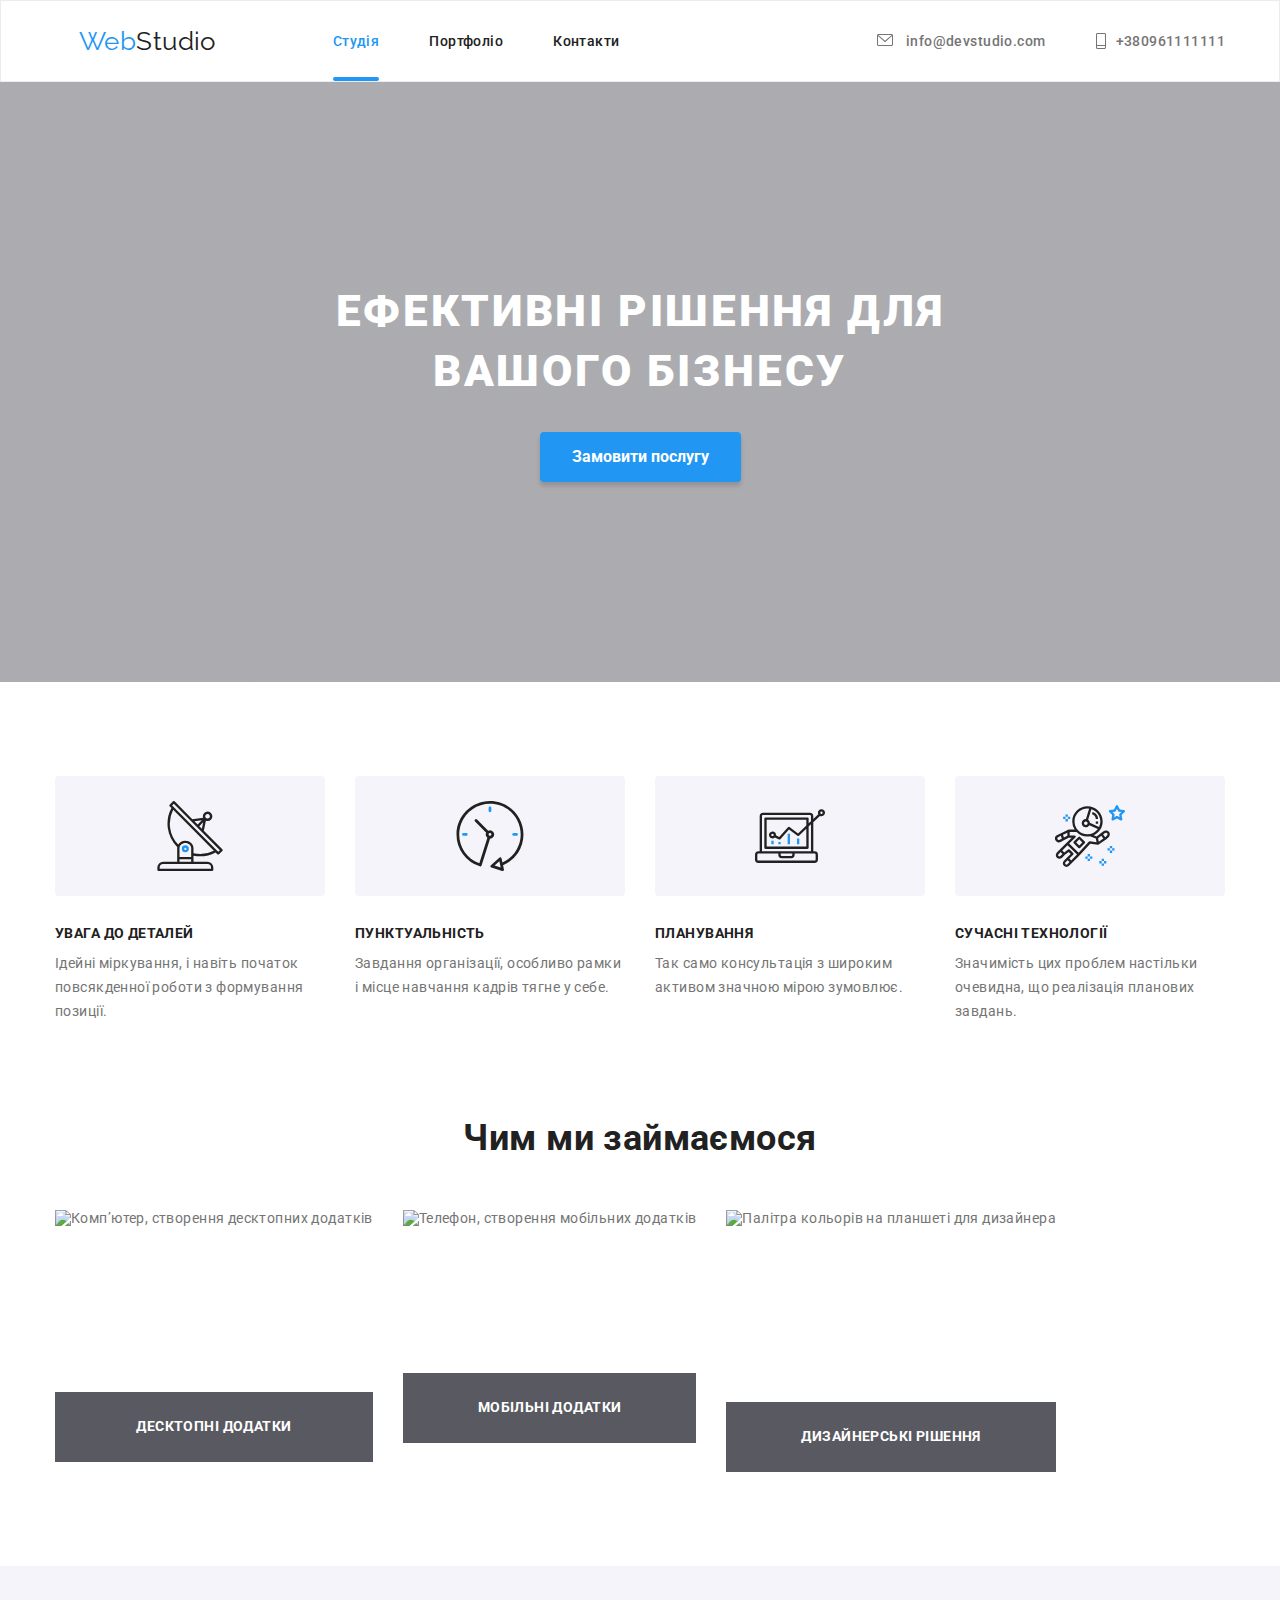
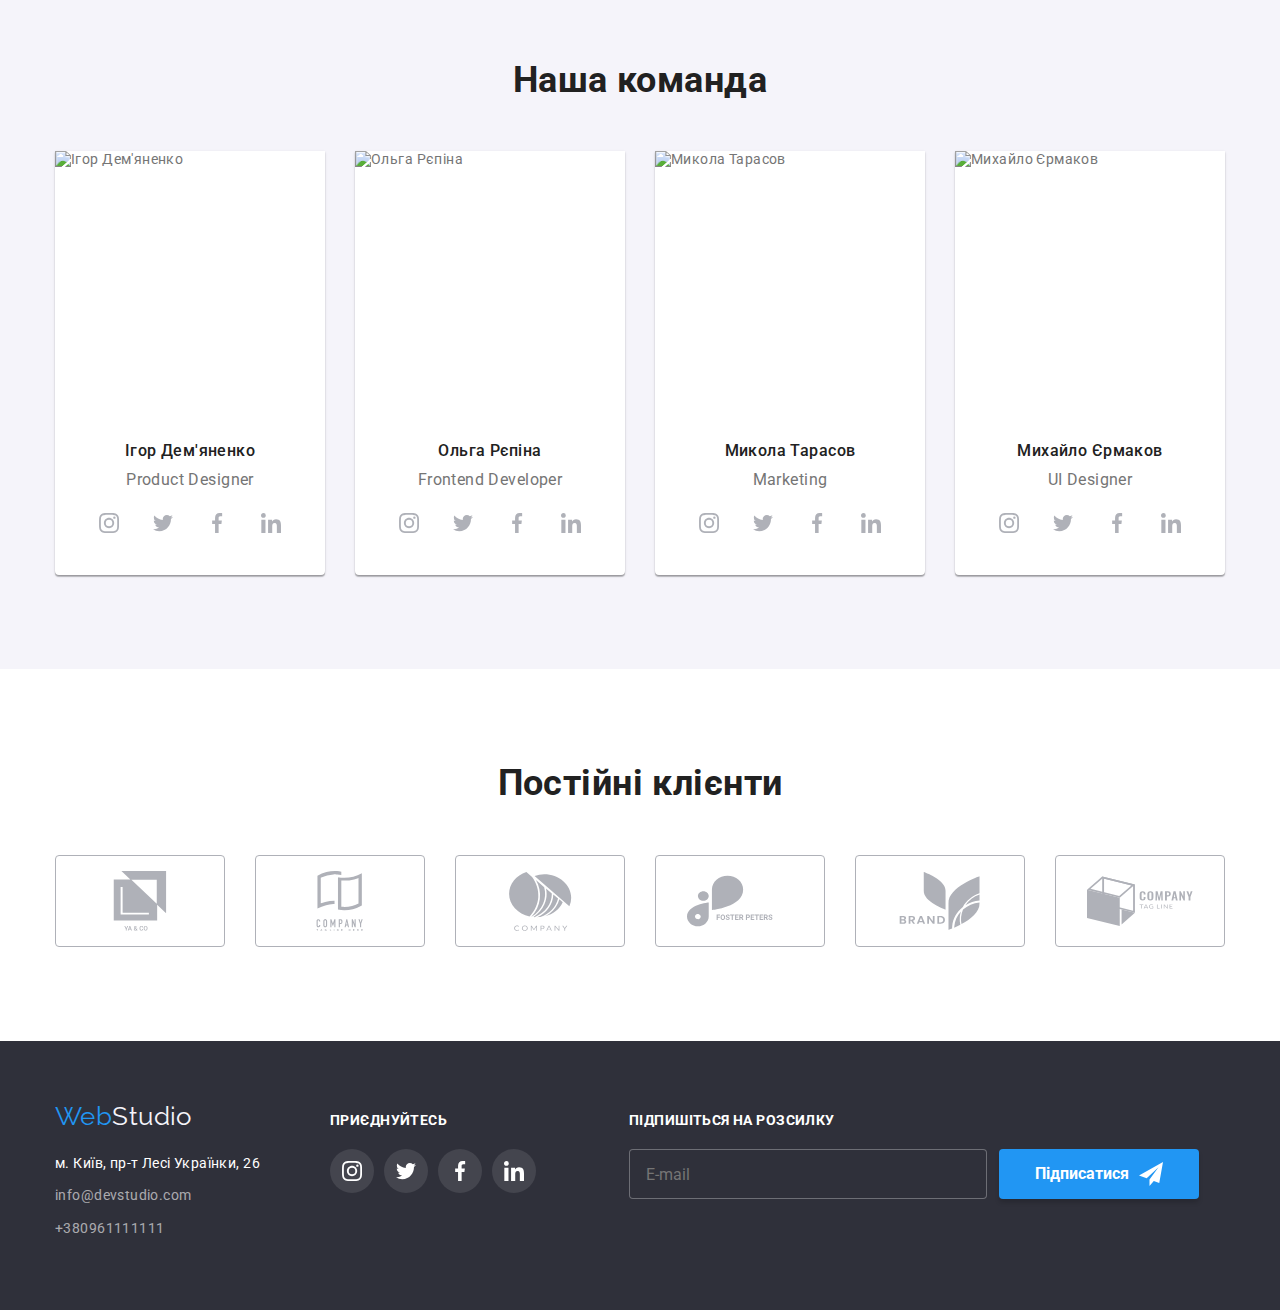
==== index.html @ 0ce1831a "Зміна класів" ====
<!DOCTYPE html>
<html lang="uk">
  <head>
    <meta charset="UTF-8" />
    <meta http-equiv="X-UA-Compatible" content="IE=edge" />
    <meta name="viewport" content="width=device-width, initial-scale=1.0" />
    <title>Студія</title>
    <link
      href="https://fonts.googleapis.com/css2?family=Raleway:wght@700&family=Roboto:wght@400;500;700;900&display=swap"
      rel="stylesheet"
    />
    <link
      rel="stylesheet"
      href="https://cdnjs.cloudflare.com/ajax/libs/modern-normalize/1.1.0/modern-normalize.min.css"
    />
    <link rel="stylesheet" href="./css/styles.css" />
    <link rel="stylesheet" href="./css/main.min.css" />
  </head>
  <body>
    <!-- Шапка сайту -->
    <header class="header-top">
      <div class="container header-top">
        <a href="./index.html" class="logo"><span class="logo-accent">Web</span>Studio</a>
        <nav class="main-nav">
          <ul class="nav-menu-list list">
            <li class="nav-menu-list_item">
              <a href="./index.html" class="nav-menu_current-page current">Студія</a>
            </li>
            <li class="nav-menu-list_item">
              <a href="./portfolio.html" class="nav-menu_page">Портфоліо</a>
            </li>
            <li class="nav-menu-list_item"><a href="" class="nav-menu_page">Контакти</a></li>
          </ul>
        </nav>

        <ul class="contact-list">
          <li class="contact_item">
            <a href="mailto:info@devstudio.com" class="contact_item-email">
              <svg class="icon-envelope" width="16px" height="12px">
                <use href="./images/icons.svg#icon-envelope "></use>
              </svg>
              info@devstudio.com</a
            >
          </li>
          <li class="contact_item">
            <a href="tel:+380961111111" class="contact_item-tel">
              <svg class="icon-smartphone" width="10px" height="16px">
                <use href="./images/icons.svg#icon-smartphone"></use>
              </svg>

              +380961111111</a
            >
          </li>
        </ul>
      </div>
    </header>
    <!-- Герой -->
    <main>
      <section class="hero section">
        <div class="container">
          <h1 class="hero_heading">
            Ефективні рішення для <br />
            вашого бізнесу
          </h1>
          <button type="button" class="button" data-modal-open>Замовити послугу</button>
        </div>
      </section>

      <!-- Особливості -->
      <section class="feature-section section">
        <div class="container">
          <h2 class="visually-hidden">Наші особливості</h2>
          <ul class="feature-list">
            <li class="feature_item">
              <div class="feature_wrap">
                <svg class="feature_icon" width="70px" height="70px">
                  <use href="./images/icons.svg#icon-antenna"></use>
                </svg>
              </div>
              <h3 class="feature_heading">УВАГА ДО ДЕТАЛЕЙ</h3>
              <p class="feature_text">
                Ідейні міркування, і навіть початок повсякденної роботи з формування позиції.
              </p>
            </li>
            <li class="feature_item">
              <div class="feature_wrap">
                <svg class="feature_icon" width="70px" height="70px">
                  <use href="./images/icons.svg#icon-clock"></use>
                </svg>
              </div>
              <h3 class="feature_heading">ПУНКТУАЛЬНІСТЬ</h3>
              <p class="feature_text">
                Завдання організації, особливо рамки і місце навчання кадрів тягне у себе.
              </p>
            </li>
            <li class="feature_item">
              <div class="feature_wrap">
                <svg class="feature_icon" width="70px" height="70px">
                  <use href="./images/icons.svg#icon-diagram"></use>
                </svg>
              </div>
              <h3 class="feature_heading">ПЛАНУВАННЯ</h3>
              <p class="feature_text">
                Так само консультація з широким активом значною мірою зумовлює.
              </p>
            </li>
            <li class="feature_item">
              <div class="feature_wrap">
                <svg class="feature_icon" width="70px" height="70px">
                  <use href="./images/icons.svg#icon-astronaut"></use>
                </svg>
              </div>
              <h3 class="feature_heading">СУЧАСНІ ТЕХНОЛОГІЇ</h3>
              <p class="feature_text">
                Значимість цих проблем настільки очевидна, що реалізація планових завдань.
              </p>
            </li>
          </ul>
        </div>
      </section>

      <!-- Чим ми займаємось -->
      <section class="occupation section no-padding">
        <div class="container">
          <h2 class="occupation_heading">Чим ми займаємося</h2>
          <ul class="occupation_list">
            <li class="occupation_item">
              <div class="occupation_wrap">
                <img
                  src="./images/project1.jpg"
                  width="370"
                  height="294"
                  alt="Комп’ютер, створення десктопних додатків"
                />
                <p class="occupation_text">Десктопні додатки</p>
              </div>
            </li>
            <li class="occupation_item">
              <div class="occupation_wrap">
                <img
                  src="./images/project2.jpg"
                  width="370"
                  height="294"
                  alt="Телефон, створення мобільних додатків"
                />
                <p class="occupation_text">Мобільні додатки</p>
              </div>
            </li>
            <li class="occupation_item">
              <div class="occupation_wrap">
                <img
                  src="./images/project3.jpg"
                  width="370"
                  height="294"
                  alt="Палітра кольорів на планшеті для дизайнера"
                />
                <p class="occupation_text">Дизайнерські рішення</p>
              </div>
            </li>
          </ul>
        </div>
      </section>

      <!---------- TEAM------->
      <section class="team-section">
        <div class="container">
          <h2 class="team_heading">Наша команда</h2>
          <ul class="team-list">
            <li class="team_card">
              <img
                src="./images/ihor-demianenko.jpg"
                width="270"
                height="260"
                alt="Ігор Дем'яненко"
              />
              <div class="team-data">
                <h3 class="team_name">Ігор Дем'яненко</h3>
                <p class="team_position">Product Designer</p>
                <ul class="team_social-list">
                  <li class="team_social-item">
                    <a href="" class="social_link">
                      <svg class="social_icon">
                        <use href="./images/icons.svg#icon-instagram"></use>
                      </svg>
                    </a>
                  </li>
                  <li class="team_social-item">
                    <a href="" class="social_link">
                      <svg class="social_icon">
                        <use href="./images/icons.svg#icon-twitter"></use>
                      </svg>
                    </a>
                  </li>
                  <li class="team_social-item">
                    <a href="" class="social_link">
                      <svg class="social_icon">
                        <use href="./images/icons.svg#icon-facebook"></use>
                      </svg>
                    </a>
                  </li>
                  <li class="team_social-item">
                    <a href="" class="social_link">
                      <svg class="social_icon">
                        <use href="./images/icons.svg#icon-linkedin"></use>
                      </svg>
                    </a>
                  </li>
                </ul>
              </div>
            </li>

            <li class="team_card">
              <img src="./images/olga-repina.jpg" width="270" height="260" alt="Ольга Рєпіна" />
              <div class="team-data">
                <h3 class="team_name">Ольга Рєпіна</h3>
                <p class="team_position">Frontend Developer</p>
                <ul class="team_social-list">
                  <li class="team_social-item">
                    <a href="" class="social_link">
                      <svg class="social_icon">
                        <use href="./images/icons.svg#icon-instagram"></use>
                      </svg>
                    </a>
                  </li>
                  <li class="team_social-item">
                    <a href="" class="social_link">
                      <svg class="social_icon">
                        <use href="./images/icons.svg#icon-twitter"></use>
                      </svg>
                    </a>
                  </li>
                  <li class="team_social-item">
                    <a href="" class="social_link">
                      <svg class="social_icon">
                        <use href="./images/icons.svg#icon-facebook"></use>
                      </svg>
                    </a>
                  </li>
                  <li class="team_social-item">
                    <a href="" class="social_link">
                      <svg class="social_icon">
                        <use href="./images/icons.svg#icon-linkedin"></use>
                      </svg>
                    </a>
                  </li>
                </ul>
              </div>
            </li>

            <li class="team_card">
              <img
                src="./images/mikola-tarasov.jpg"
                width="270"
                height="260"
                alt="Микола Тарасов"
              />
              <div class="team-data">
                <h3 class="team_name">Микола Тарасов</h3>
                <p class="team_position">Marketing</p>
                <ul class="team_social-list">
                  <li class="team_social-item">
                    <a href="" class="social_link">
                      <svg class="social_icon">
                        <use href="./images/icons.svg#icon-instagram"></use>
                      </svg>
                    </a>
                  </li>
                  <li class="team_social-item">
                    <a href="" class="social_link">
                      <svg class="social_icon">
                        <use href="./images/icons.svg#icon-twitter"></use>
                      </svg>
                    </a>
                  </li>
                  <li class="team_social-item">
                    <a href="" class="social_link">
                      <svg class="social_icon">
                        <use href="./images/icons.svg#icon-facebook"></use>
                      </svg>
                    </a>
                  </li>
                  <li class="team_social-item">
                    <a href="" class="social_link">
                      <svg class="social_icon">
                        <use href="./images/icons.svg#icon-linkedin"></use>
                      </svg>
                    </a>
                  </li>
                </ul>
              </div>
            </li>
            <li class="team_card">
              <img
                src="./images/mikhailo-ermakov.jpg"
                width="270"
                height="260"
                alt="Михайло Єрмаков"
              />
              <div class="team-data">
                <h3 class="team_name">Михайло Єрмаков</h3>
                <p class="team_position">UI Designer</p>
                <ul class="team_social-list">
                  <li class="team_social-item">
                    <a href="" class="social_link">
                      <svg class="social_icon" width="20" height="20">
                        <use href="./images/icons.svg#icon-instagram"></use>
                      </svg>
                    </a>
                  </li>
                  <li class="team_social-item">
                    <a href="" class="social_link">
                      <svg class="social_icon">
                        <use href="./images/icons.svg#icon-twitter"></use>
                      </svg>
                    </a>
                  </li>
                  <li class="team_social-item">
                    <a href="" class="social_link">
                      <svg class="social_icon">
                        <use href="./images/icons.svg#icon-facebook"></use>
                      </svg>
                    </a>
                  </li>
                  <li class="team_social-item">
                    <a href="" class="social_link">
                      <svg class="social_icon">
                        <use href="./images/icons.svg#icon-linkedin"></use>
                      </svg>
                    </a>
                  </li>
                </ul>
              </div>
            </li>
          </ul>
        </div>
      </section>
      <!-- -------CLIENTS -->
      <section class="clients-section">
        <div class="container">
          <h2 class="clients_heading">Постійні клієнти</h2>
          <ul class="clients-list">
            <li class="client_logo">
              <a href="" class="client_link">
                <svg class="client_icon">
                  <use href="./images/icons.svg#icon-client1"></use>
                </svg>
              </a>
            </li>
            <li class="client_logo">
              <a href="" class="client_link">
                <svg class="client_icon">
                  <use href="./images/icons.svg#icon-client2"></use>
                </svg>
              </a>
            </li>
            <li class="client_logo">
              <a href="" class="client_link">
                <svg class="client_icon" width="106px" height="60px">
                  <use href="./images/icons.svg#icon-client3"></use>
                </svg>
              </a>
            </li>
            <li class="client_logo">
              <a href="" class="client_link">
                <svg class="client_icon">
                  <use href="./images/icons.svg#icon-client5"></use>
                </svg>
              </a>
            </li>
            <li class="client_logo">
              <a href="" class="client_link">
                <svg class="client_icon">
                  <use href="./images/icons.svg#icon-client4"></use>
                </svg>
              </a>
            </li>
            <li class="client_logo">
              <a href="" class="client_link">
                <svg class="client_icon">
                  <use href="./images/icons.svg#icon-client6"></use>
                </svg>
              </a>
            </li>
          </ul>
        </div>
      </section>
    </main>
    <footer class="footer-section">
      <div class="container footer-container">
        <div class="footer_wrap">
          <a href="./index.html" class="footer_logo logo"
            ><span class="logo-accent">Web</span>Studio</a
          >
          <address class="footer-address">
            <ul class="footer_list">
              <li class="footer_item">
                <a
                  href="https://goo.gl/maps/VqENCBWWLPJvnDes7"
                  rel="noopener noreferrer"
                  target="_blank"
                  class="address-link"
                  >м. Київ, пр-т Лесі Українки, 26</a
                >
              </li>
              <li class="footer_item">
                <a href="mailto:info@devstudio.com" class="footer_email">info@devstudio.com</a>
              </li>
              <li class="footer_item">
                <a href="tel:+380961111111" class="footer_tel">+380961111111</a>
              </li>
            </ul>
          </address>
        </div>
        <div class="footer-social-links">
          <h3 class="footer-heading">Приєднуйтесь</h3>
          <ul class="footer-social_list">
            <li class="footer-social_item">
              <a href="" class="footer-social_icon">
                <svg class="social-icon">
                  <use href="./images/icons.svg#icon-instagram"></use>
                </svg>
              </a>
            </li>
            <li class="footer-social_item">
              <a href="" class="footer-social_icon">
                <svg class="social-icon">
                  <use href="./images/icons.svg#icon-twitter"></use>
                </svg>
              </a>
            </li>
            <li class="footer-social_item">
              <a href="" class="footer-social_icon">
                <svg class="social-icon">
                  <use href="./images/icons.svg#icon-facebook"></use>
                </svg>
              </a>
            </li>
            <li class="footer-social_item">
              <a href="" class="footer-social_icon">
                <svg class="social-icon">
                  <use href="./images/icons.svg#icon-linkedin"></use>
                </svg>
              </a>
            </li>
          </ul>
        </div>
        <form class="footer-form-submit">
          <span class="footer-heading">Підпишіться на розсилку</span>
          <div class="submit_field">
            <input
              type="email"
              class="footer-input"
              name="submit"
              aria-label="підписка на розсилку"
              placeholder="E-mail"
            />
            <button type="submit" class="footer-submit-btn">
              Підписатися
              <svg class="send-icon" width="24px" height="24px">
                <use href="./images/icons.svg#send-icon"></use>
              </svg>
            </button>
          </div>
        </form>
      </div>
    </footer>
    <div class="backdrop is-hidden" data-modal>
      <div class="modal">
        <button type="button" class="close-btn" data-modal-close>
          <svg class="close-btn-icon" width="18px" height="18px">
            <use href="./images/icons.svg#icon-close-btn"></use>
          </svg>
        </button>
        <p class="modal_heading">Залиште свої дані, ми вам передзвонимо</p>
        <form class="modal-form" autocomplete="off">
          <div class="modal-field">
            <label class="modal_label" for="user-name"></label>
            <span class="modal_text">Ім'я </span>

            <div class="modal-input-wrap">
              <input id="user-name" type="text" name="user-name" class="modal-input" required />
              <svg class="modal_icon" width="18px" height="18px">
                <use href="./images/icons.svg#icon-modal-person"></use>
              </svg>
            </div>
          </div>

          <div class="modal-field">
            <label class="modal_label" for="user-telephone"></label>
            <span class="modal_text">Телефон</span>
            <div class="modal-input-wrap">
              <input
                id="user-telephone"
                type="tel"
                name="user-telephone"
                class="modal-input"
                required
              />
              <svg class="modal_icon" width="18px" height="18px">
                <use href="./images/icons.svg#icon-modal-phone"></use>
              </svg>
            </div>
          </div>

          <div class="modal-field">
            <label class="modal_label" for="user-email"></label>
            <span class="modal_text">Пошта</span>

            <div class="modal-input-wrap">
              <input id="user-email" type="email" name="user-email" class="modal-input" required />
              <svg class="modal_icon" width="18px" height="18px">
                <use href="./images/icons.svg#icon-modal-email"></use>
              </svg>
            </div>
          </div>

          <div class="modal-field">
            <label class="modal_label" id="user-feedback"> </label>
            <span class="modal_text">Коментар</span>
            <textarea
              name="feedback"
              placeholder="Введіть текст"
              class="modal-textarea"
              id="user-feedback"
            ></textarea>
          </div>

          <div class="modal-field">
            <input
              class="input-check visually-hidden"
              type="checkbox"
              name="privacy"
              id="privacy"
              value="true"
            />
            <label for="privacy" class="check-text">
              <span>
                <svg class="check-icon" width="16px" height="15px">
                  <use href="./images/icons.svg#icon-check"></use>
                </svg>
              </span>
              Погоджуюся з розсилкою та приймаю
              <a class="modal-contract">Умови договору</a>
            </label>
          </div>

          <button class="modal-button" type="submit">Відправити</button>
        </form>
      </div>
    </div>
    <script src="./js/modal.js"></script>
  </body>
</html>
---- css/main.min.css ----
html{box-sizing:border-box}*,*::after,*::before{box-sizing:inherit}header{border:1px solid #ececec}button{font-family:inherit}img{display:block;width:100%;height:auto}a{text-decoration:none}ul{list-style:none;margin:0;padding:0}body{background-color:var(--primary-white-color);font-family:var(--primary-font-family);color:var(--primary-text-color);font-size:14px;letter-spacing:.03em;margin:0}.container{width:1200px;padding-left:15px;padding-right:15px;margin-right:auto;margin-left:auto}:root{--primary-text-color: #757575;--primary-white-color: #ffffff;--primary-black-color: #212121;--accent-color: #2196f3;--section-color: #f5f4fa;--btn-portfolio-color: #f5f4fa;--footer-color: #2f303a;--footer_list-color: rgba(255, 255, 255, 0.6);--icon-social-color: #afb1b8;--primary-font-family: "Roboto", sans-serif;--secondary-font-family: "Raleway", sans-serif;--cubic: cubic-bezier(0.4, 0, 0.2, 1);--time: 250ms}.visually-hidden{position:absolute;width:1px;height:1px;margin:-1px;border:0;padding:0;white-space:nowrap;-webkit-clip-path:inset(100%);clip-path:inset(100%);clip:rect(0 0 0 0);overflow:hidden}.header-top{display:flex;align-items:center}.nav-menu-list{display:flex;margin-left:93px}.logo{color:var(--primary-black-color);font-family:var(--secondary-font-family);font-size:26px;line-height:1.17;padding:24px}.logo-accent{color:var(--accent-color)}.icon-envelope,.icon-smartphone{margin-right:10px;fill:currentColor}.contact_item-tel{display:flex}.nav-menu-list_item+.nav-menu-list_item{margin-left:50px}.nav-menu_current-page,.nav-menu_page{display:block;padding:32px 0;color:var(--primary-black-color);font-weight:500;line-height:1.17;transition-property:color;transition-duration:var(--time);transition-timing-function:var(--cubic)}.nav-menu_current-page:hover,.nav-menu_current-page:focus,.nav-menu_page:hover,.nav-menu_page:focus{color:var(--accent-color)}.nav-menu_current-page{color:var(--accent-color);position:relative}.nav-menu_current-page::after{content:"";display:block;width:100%;height:4px;position:absolute;bottom:0;left:0;background-color:var(--accent-color);border-radius:2px}.contact-list{display:flex;align-items:center;margin:0;padding:0;margin-left:auto}.contact_item{display:block;margin-left:50px}.contact_item-email,.contact_item-tel{align-items:center;color:var(--primary-text-color);font-weight:500;line-height:1.17;transition-property:color;transition-duration:var(--time);transition-timing-function:var(--cubic)}.contact_item-email:focus,.contact_item-email:hover,.contact_item-tel:focus,.contact_item-tel:hover{color:var(--accent-color)}.hero-container{padding-top:200px;padding-bottom:200px}.hero{max-width:1600px;text-align:center;padding-top:200px;padding-bottom:200px;margin:0 auto;background-image:linear-gradient(to right, rgba(47, 48, 58, 0.4), rgba(47, 48, 58, 0.4)),url(../images/overlay.jpg)}.hero_heading{color:var(--primary-white-color);font-weight:900;font-size:44px;line-height:1.36;letter-spacing:.06em;text-transform:uppercase;margin-top:0;margin-bottom:30px}.hero .button{background-color:var(--accent-color);color:var(--primary-white-color);cursor:pointer;font-weight:700;font-size:16px;line-height:1.88;box-shadow:0px 4px 4px rgba(0,0,0,.15);border:none;border-radius:4px;padding:10px 32px}.feature-section{padding-bottom:94px;padding-top:94px}.feature-list{display:flex;gap:30px}.feature_wrap{display:flex;height:120px;background-color:var(--btn-portfolio-color);justify-content:center;align-items:center;border-radius:4px;margin-bottom:30px}.feature_item{width:calc((100% - 90px)/4)}.feature_heading{margin-top:0;margin-bottom:10px;color:var(--primary-black-color);font-weight:700;font-size:14px;letter-spacing:.03em;text-transform:uppercase;line-height:1.14}.feature_text{font-size:14px;line-height:1.71;letter-spacing:.03em;color:var(--primary-text-color);line-height:1.71;margin-top:0;margin-bottom:0}.section.no-padding{padding-top:0;padding-bottom:94px}.occupation_heading{margin-top:0;margin-bottom:50px;color:var(--primary-black-color);font-size:36px;line-height:1.16;text-align:center}.occupation_list{display:flex;flex-wrap:wrap;gap:30px;position:relative}.occupation_wrap{position:relative}.occupation_text{margin:0 auto;padding:27px;width:100%;bottom:0;right:0;position:absolute;font-size:14px;line-height:1.14;font-weight:700;text-align:center;letter-spacing:.03em;text-transform:uppercase;background-color:rgba(47,48,58,.8);white-space:nowrap;color:var(--primary-white-color)}.team-section{padding-bottom:94px;padding-top:94px;background-color:var(--section-color)}.team_heading{margin-top:0;margin-bottom:50px;color:var(--primary-black-color);font-size:36px;line-height:1.16;text-align:center}.team-list{display:flex;flex-wrap:wrap;gap:30px}.team_card{width:270px;background-color:var(--primary-white-color);box-shadow:0px 1px 3px rgba(0,0,0,.12),0px 1px 1px rgba(0,0,0,.14),0px 2px 1px rgba(0,0,0,.2);border-radius:0px 0px 4px 4px}.team-data{padding:30px 32px}.team_name{color:var(--primary-black-color);white-space:nowrap;font-weight:500;font-size:16px;line-height:1.19;margin-top:0;margin-bottom:10px;text-align:center}.team_position{color:var(--primary-text-color);white-space:nowrap;font-size:16px;line-height:1.19;margin-top:0;margin-bottom:12px;text-align:center}.clients-section{padding-bottom:94px;padding-top:94px}.clients_heading{margin-top:0;margin-bottom:50px;color:var(--primary-black-color);font-size:36px;line-height:1.16;text-align:center}.clients-list{display:flex;flex-wrap:wrap;margin:0;padding:0;gap:30px}.client_link{display:inline-flex;align-items:center;justify-content:center;width:170px;height:92px;margin:0;padding:0;border-radius:4px;color:var(--icon-social-color);border:1px solid var(--icon-social-color);transition-property:color,border;transition-duration:var(--time);transition-timing-function:var(--cubic)}.client_link:hover,.client_link:focus{color:var(--accent-color);border:1px solid var(--accent-color)}.client_icon{width:106px;height:60px;fill:currentColor}.portfolio-section{padding-top:94px;padding-bottom:94px}.portfolio-btn{display:flex;flex-wrap:wrap;gap:8px;justify-content:center;margin-bottom:50px}.portfolio-btn .btn{color:var(--primary-black-color);background-color:var(--btn-portfolio-color);padding:6px 22px;font-weight:500;font-size:16px;line-height:1.62;border-radius:4px;border:1px solid rgba(0,0,0,0);background-color:var(--btn-portfolio-color);transition-property:color,background-color,box-shadow;transition-duration:var(--time);transition-timing-function:var(--cubic)}.portfolio-btn .btn:hover,.portfolio-btn .btn:focus{color:var(--primary-white-color);background-color:var(--accent-color);box-shadow:0px 3px 1px rgba(0,0,0,.1),0px 1px 2px rgba(0,0,0,.08),0px 2px 2px rgba(0,0,0,.12);cursor:pointer}.portfolio-project-list{display:flex;flex-wrap:wrap;gap:30px}.portfolio_item{width:calc(100% - 60px)/3}.portfolio_link{display:block;text-decoration:none;transition-property:box-shadow;transition-duration:var(--time);transition-timing-function:var(--cubic)}.portfolio_link:hover,.portfolio_link:focus{box-shadow:0px 1px 1px rgba(0,0,0,.12),0px 4px 4px rgba(0,0,0,.06),1px 4px 6px rgba(0,0,0,.16)}.portfolio_name{padding:20px 24px;border-right:1px solid #eee;border-bottom:1px solid #eee;border-left:1px solid #eee}.portfolio-overlay_box{position:relative;overflow:hidden}.portfolio-overlay_text{margin:0 auto;font-weight:400;padding:63px 24px;font-size:18px;line-height:1.56;letter-spacing:.03em;position:absolute;width:100%;height:100%;bottom:0;right:0;color:var(--primary-white-color);background:rgba(33,150,243,.9);transform:translateY(100%);overflow:auto;transition-property:transform;transition-duration:var(--time);transition-timing-function:var(--cubic)}.portfolio_link:hover .portfolio-overlay_text,.portfolio_link:focus .portfolio-overlay_text{transform:translateY(0)}.portfolio_heading{color:var(--primary-black-color);font-size:18px;line-height:2;letter-spacing:.06em;margin-top:0;margin-bottom:4px}.portfolio_description{color:var(--primary-text-color);font-size:16px;line-height:1.88;margin-top:0;margin-bottom:0}.backdrop{position:fixed;top:0;left:0;width:100%;height:100%;background:rgba(0,0,0,.2)}.modal{position:absolute;top:50%;left:50%;padding:40px;width:528px;height:581px;background-color:var(--primary-white-color);box-shadow:0px 1px 3px rgba(0,0,0,.12),0px 1px 1px rgba(0,0,0,.14),0px 2px 1px rgba(0,0,0,.2);border-radius:4px;transform:translate(-50%, -50%) scaleY(1) rotate(0);transition:transform var(--time) var(--cubic)}.close-btn{display:flex;position:absolute;align-items:center;justify-content:center;top:8px;right:8px;width:30px;height:30px;border-radius:50%;border:1px solid rgba(0,0,0,.1);background-color:rgba(0,0,0,0)}.backdrop.is-hidden .modal{transform:translate(-50%, 0%) scaleY(0) rotate(-180deg)}.is-hidden{visibility:hidden;opacity:0;pointer-events:none}.close-btn-icon{fill:var(--primary-black-color)}.modal_heading{font-weight:700;font-size:20px;line-height:1.15;text-align:center;letter-spacing:.03em;margin:0px;margin-bottom:12px;color:var(--primary-black-color)}.modal-field{margin-bottom:10px}.modal-field:nth-child(4){margin-bottom:20px}.modal-field:nth-child(5){margin-bottom:30px}.modal-input-wrap{position:relative}.modal_icon{position:absolute;left:12px;top:50%;transform:translateY(-50%);transition-property:fill;transition-duration:var(--time);transition-timing-function:var(--cubic)}.modal-input:focus+.modal_icon{fill:var(--accent-color)}.modal-input{width:100%;height:40px;margin:0px;padding:0px;padding-left:40px;outline:rgba(0,0,0,0);border:1px solid rgba(33,33,33,.2);border-radius:4px;transition-property:border-color;transition-duration:var(--time);transition-timing-function:var(--cubic)}.modal-input:focus{border-color:var(--accent-color)}.modal_text{display:block;margin-bottom:4px;font-weight:400;font-size:12px;line-height:1.16;letter-spacing:.01em;color:var(--primary-text-color)}.modal-textarea{width:100%;height:120px;font-family:"Roboto";font-size:14px;line-height:1.16;letter-spacing:.01em;padding:12px 16px;outline:rgba(0,0,0,0);border-radius:4px;border:1px solid rgba(33,33,33,.2);color:var(--primary-black-color);resize:none;transition-property:border;transition-duration:var(--time);transition-timing-function:var(--cubic)}.modal-textarea:focus{border:1px solid var(--accent-color)}.check-text{display:flex;align-items:center;padding-left:28px;font-size:14px;line-height:1.71;letter-spacing:.03em;color:var(--primary-text-color)}.check-text span{display:flex;align-items:center;justify-content:center;margin-right:9px;width:16px;height:15px;border-radius:2px;border:2px solid var(--primary-black-color);fill:rgba(0,0,0,0)}.input-check:checked+.check-text span{background-color:var(--accent-color);fill:var(--primary-white-color);border:rgba(0,0,0,0)}.modal-contract{margin-left:4px;color:var(--accent-color);text-decoration:underline}.modal-button{display:block;margin:0 auto;width:200px;height:50px;padding:10px 52px;color:var(--primary-white-color);background-color:var(--accent-color);border:none;font-weight:700;font-size:16px;line-height:1.87;box-shadow:0px 4px 4px rgba(0,0,0,.15);border-radius:4px}.team_social-list{display:inline-flex;flex-wrap:wrap;margin:0;padding:0;list-style:none;gap:10px}.social_link{display:flex;justify-content:center;align-items:center;width:44px;height:44px;border-radius:50%;color:var(--icon-social-color);transition-property:background-color,color;transition-duration:var(--time);transition-timing-function:var(--cubic)}.social_link:hover,.social_link:focus{background-color:var(--accent-color);color:var(--primary-white-color)}.social_icon{width:20px;height:20px;fill:currentColor;transition-property:fill;transition-duration:var(--time);transition-timing-function:var(--cubic)}.footer-social-links{margin-left:70px}.footer-social_list{display:flex;gap:10px}.footer-social_icon{display:flex;justify-content:center;align-items:center;width:44px;height:44px;background-color:rgba(255,255,255,.1);border-radius:50%;transition-property:background-color;transition-duration:var(--time);transition-timing-function:var(--cubic)}.footer-social_icon:hover,.footer-social_icon:focus{background-color:var(--accent-color)}.social-icon{width:20px;height:20px;fill:var(--primary-white-color)}.footer-section{background-color:var(--footer-color);padding-top:60px;padding-bottom:60px}.footer-container{display:flex;flex-wrap:wrap;align-items:baseline}.footer_logo{color:var(--btn-portfolio-color);padding:0;display:inline-block;margin-bottom:20px}.footer_list{font-style:normal;font-weight:400;line-height:1.71}.footer_item{margin-bottom:9px}.address-link{color:var(--primary-white-color)}.address-link:hover,.address-link:focus{color:var(--accent-color)}.footer_tel,.footer_email{color:var(--footer_list-color);transition-property:color;transition-duration:var(--time);transition-timing-function:var(--cubic)}.footer_tel:hover,.footer_tel:focus,.footer_tel:hover,.footer_tel:focus,.footer_email:hover,.footer_email:focus,.footer_email:hover,.footer_email:focus{color:var(--accent-color)}.footer-heading{margin-top:0;margin-bottom:20px;font-weight:700;font-size:14px;line-height:1.14;letter-spacing:.03em;text-transform:uppercase;color:var(--primary-white-color)}.footer-form-submit{margin-left:93px}.submit_field{display:flex;margin-top:20px}.footer-input{width:358px;height:50px;font-size:16px;line-height:1.25;color:var(--primary-white-color);outline:none;padding-left:16px;border:1px solid rgba(255,255,255,.3);background-color:var(--footer-color);border-radius:4px;transition-property:border-color;transition-duration:var(--time);transition-timing-function:var(--cubic)}.footer-input::-moz-placeholder{-moz-transition-property:color;transition-property:color;transition-duration:var(--time);transition-timing-function:var(--cubic)}.footer-input:-ms-input-placeholder{-ms-transition-property:color;transition-property:color;transition-duration:var(--time);transition-timing-function:var(--cubic)}.footer-input::placeholder{transition-property:color;transition-duration:var(--time);transition-timing-function:var(--cubic)}.footer-input:focus::-moz-placeholder{color:rgba(0,0,0,0)}.footer-input:focus:-ms-input-placeholder{color:rgba(0,0,0,0)}.footer-input:focus::placeholder{color:rgba(0,0,0,0)}.footer-input:hover,.footer-input:focus{border-color:var(--accent-color)}.footer-submit-btn{position:relative;margin-left:12px;width:200px;height:50px;padding-top:10px;padding-bottom:10px;padding-left:28px;padding-right:62px;background:var(--accent-color);box-shadow:0px 4px 4px rgba(0,0,0,.15);border-radius:4px;border:rgba(0,0,0,0);color:var(--primary-white-color);font-style:normal;font-weight:700;font-size:16px;line-height:1.88}.send-icon{position:absolute;margin-left:10px;top:50%;transform:translateY(-50%)}/*# sourceMappingURL=main.min.css.map */
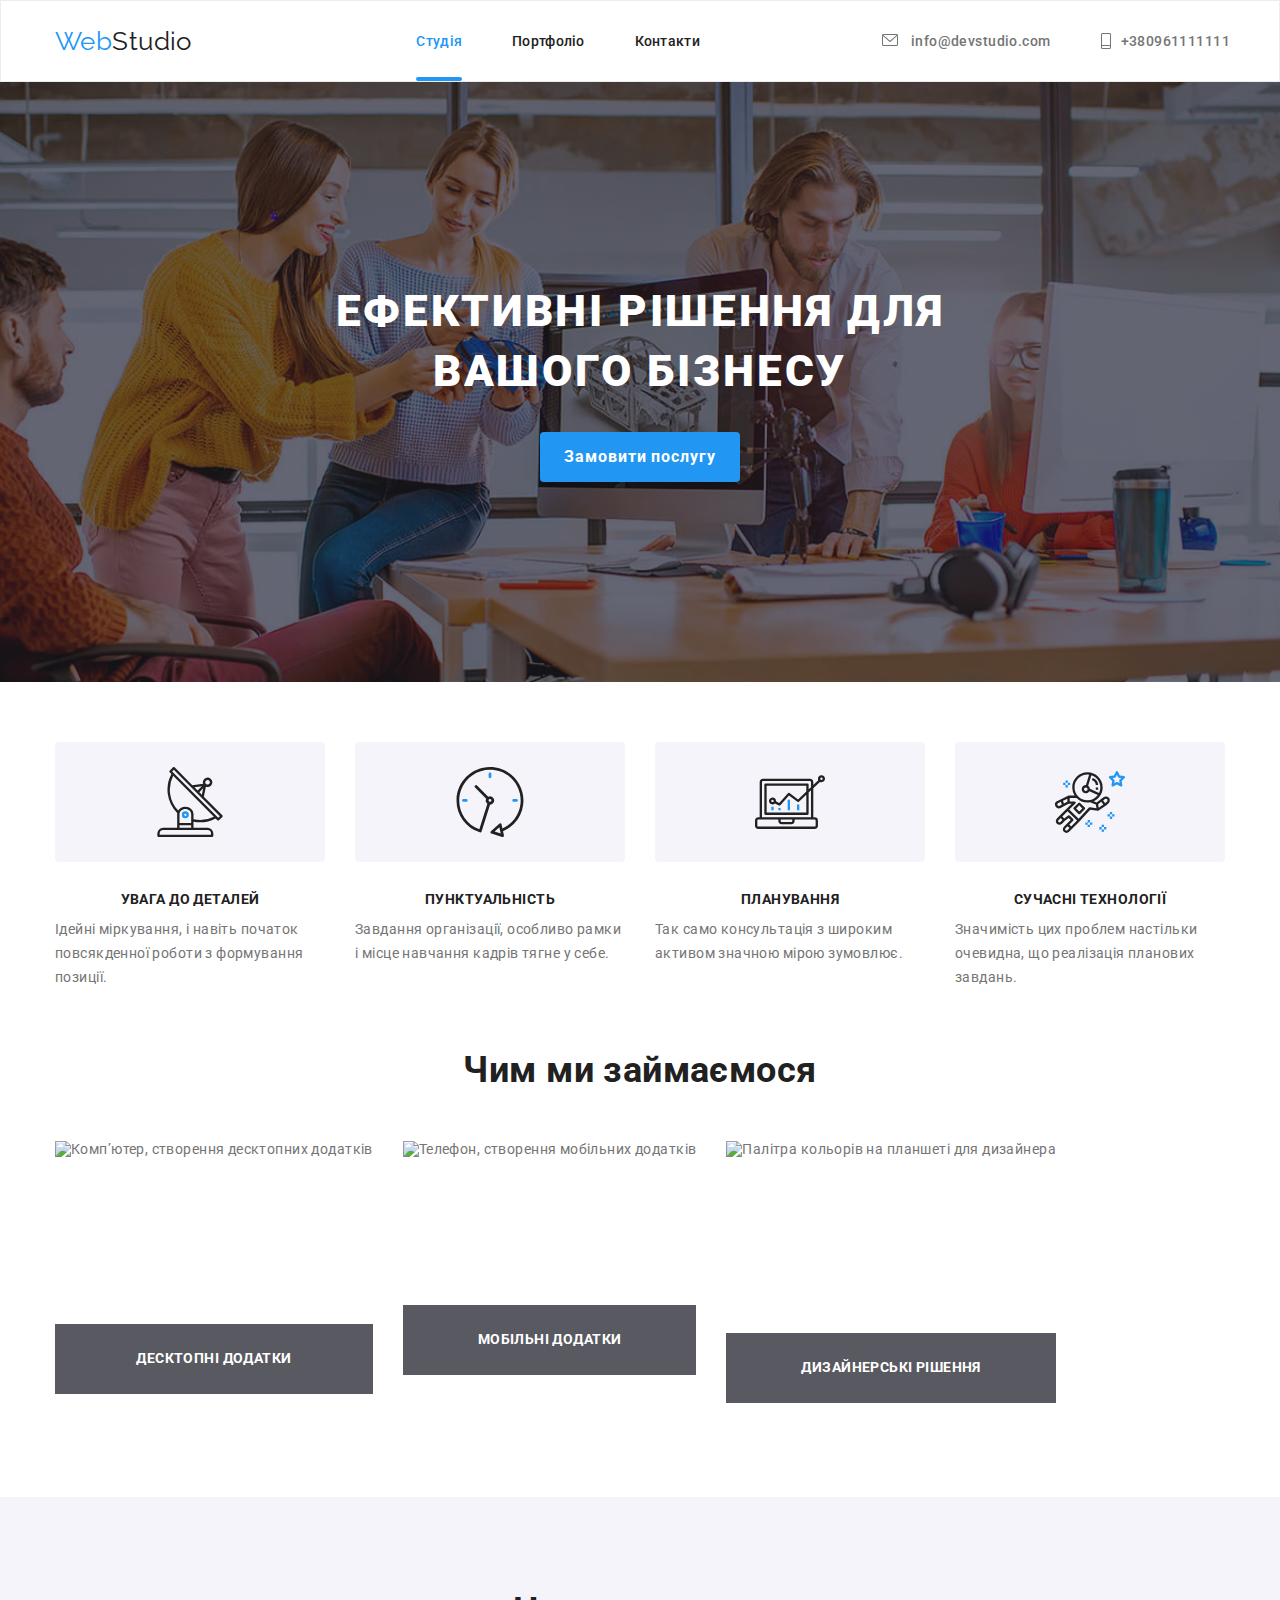
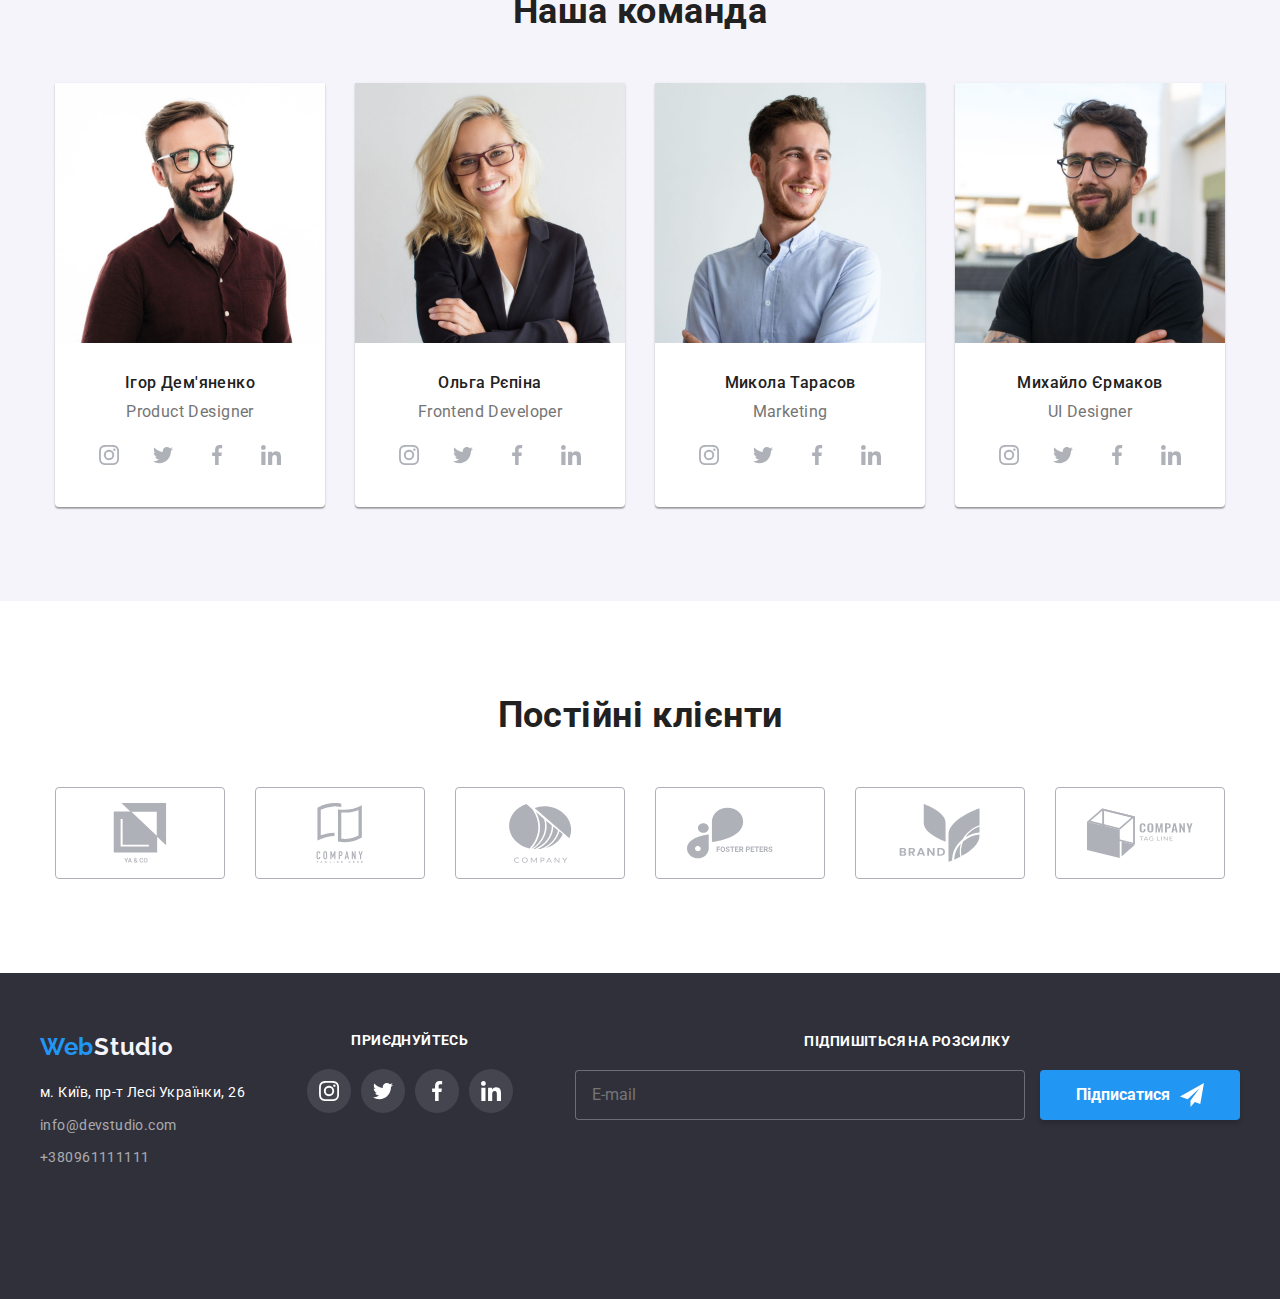
==== commit 96effc27: "add" ====
--- a/index.html
+++ b/index.html
@@ -2,8 +2,9 @@
 <html lang="uk">
   <head>
     <meta charset="UTF-8" />
+    <meta name="viewport" content="width=device-width, initial-scale=1.0" />
     <meta http-equiv="X-UA-Compatible" content="IE=edge" />
-    <meta name="viewport" content="width=device-width, initial-scale=1.0" />
+
     <title>Студія</title>
     <link
       href="https://fonts.googleapis.com/css2?family=Raleway:wght@700&family=Roboto:wght@400;500;700;900&display=swap"
@@ -16,11 +17,12 @@
     <link rel="stylesheet" href="./css/styles.css" />
     <link rel="stylesheet" href="./css/main.min.css" />
   </head>
-  <body>
+  <body body>
     <!-- Шапка сайту -->
     <header class="header-top">
-      <div class="container header-top">
+      <div class="container header">
         <a href="./index.html" class="logo"><span class="logo-accent">Web</span>Studio</a>
+
         <nav class="main-nav">
           <ul class="nav-menu-list list">
             <li class="nav-menu-list_item">
@@ -52,9 +54,57 @@
             >
           </li>
         </ul>
+        <button type="button" class="menu-open" data-menu-open>
+          <svg width="40px" height="40px">
+            <use href="./images/icons.svg#icon-menu"></use>
+          </svg>
+        </button>
+      </div>
+
+      <div class="mob-menu is-hidden" data-menu>
+        <div class="container">
+          <button type="button" class="menu-close" data-menu-close>
+            <svg width="40px" height="40px">
+              <use href="./images/icons.svg#icon-close"></use>
+            </svg>
+          </button>
+          <ul class="mobile-menu">
+            <li>
+              <a href="./index.html" class="mobile-link mobile-link--blue">Студія</a>
+            </li>
+            <li>
+              <a href="./portfolio.html" class="mobile-link">Портфоліо</a>
+            </li>
+            <li><a href="#" class="mobile-link">Контакти</a></li>
+          </ul>
+          <div class="mobile-menu-wrap">
+            <ul class="mobile-menu mobile-contacts">
+              <li>
+                <a class="mobile-link contacts-link mobile-link--blue" href="tel:+380961111111"
+                  >+38 096 111 11 11</a
+                >
+              </li>
+              <li>
+                <a
+                  class="mobile-link contacts-link contacts-link-email"
+                  href="mailto:info@devstudio.com"
+                  >info@devstudio.com</a
+                >
+              </li>
+            </ul>
+            <ul class="mobile-socials">
+              <li>
+                <a href="#" class="mobile-link socials-link socials-link--primary">Instagram</a>
+              </li>
+              <li><a href="#" class="mobile-link socials-link">Twitter</a></li>
+              <li><a href="#" class="mobile-link socials-link">Facebook</a></li>
+              <li><a href="#" class="mobile-link socials-link">LinkedIn</a></li>
+            </ul>
+          </div>
+        </div>
       </div>
     </header>
-    <!-- Герой -->
+
     <main>
       <section class="hero section">
         <div class="container">
@@ -167,12 +217,27 @@
           <h2 class="team_heading">Наша команда</h2>
           <ul class="team-list">
             <li class="team_card">
-              <img
-                src="./images/ihor-demianenko.jpg"
-                width="270"
-                height="260"
-                alt="Ігор Дем'яненко"
-              />
+              <picture>
+                <source
+                  srcset="./images/team_1_1200.jpg 1x, ./images/team_1_1200@2x.jpg 2x"
+                  media="(min-width: 1200px)"
+                />
+                <source
+                  srcset="./images/team_1_768.jpg 1x, ./images/team_1_768@2x.jpg 2x"
+                  media="(min-width: 768px)"
+                />
+                <source
+                  srcset="./images/team_1_480.jpg 1x, ./images/team_1_480@2x.jpg 2x"
+                  media="(min-width: 480px)"
+                />
+                <img
+                  class="team_img"
+                  src="./images/team_1_480.jpg"
+                  alt="team_1"
+                  width="450px"
+                  height="460px"
+                />
+              </picture>
               <div class="team-data">
                 <h3 class="team_name">Ігор Дем'яненко</h3>
                 <p class="team_position">Product Designer</p>
@@ -210,7 +275,27 @@
             </li>
 
             <li class="team_card">
-              <img src="./images/olga-repina.jpg" width="270" height="260" alt="Ольга Рєпіна" />
+              <picture>
+                <source
+                  srcset="./images/team_2_1200.jpg 1x, ./images/team_2_1200@2x.jpg 2x"
+                  media="(min-width: 1200px)"
+                />
+                <source
+                  srcset="./images/team_2_768.jpg 1x, ./images/team_2_768@2x.jpg 2x"
+                  media="(min-width: 768px)"
+                />
+                <source
+                  srcset="./images/team_2_480.jpg 1x, ./images/team_2_480@2x.jpg 2x"
+                  media="(min-width: 480px)"
+                />
+                <img
+                  class="team_img"
+                  src="./images/olga-repina.jpg"
+                  alt="team_2"
+                  width="450px"
+                  height="460px"
+                />
+              </picture>
               <div class="team-data">
                 <h3 class="team_name">Ольга Рєпіна</h3>
                 <p class="team_position">Frontend Developer</p>
@@ -248,12 +333,27 @@
             </li>
 
             <li class="team_card">
-              <img
-                src="./images/mikola-tarasov.jpg"
-                width="270"
-                height="260"
-                alt="Микола Тарасов"
-              />
+              <picture>
+                <source
+                  srcset="./images/team_3_1200.jpg 1x, ./images/team_3_1200@2x.jpg 2x"
+                  media="(min-width: 1200px)"
+                />
+                <source
+                  srcset="./images/team_3_768.jpg 1x, ./images/team_3_768@2x.jpg 2x"
+                  media="(min-width: 768px)"
+                />
+                <source
+                  srcset="./images/team_3_480.jpg 1x, ./images/team_3_480@2x.jpg 2x"
+                  media="(min-width: 480px)"
+                />
+                <img
+                  class="team_img"
+                  src="./images/team_3_480.jpg"
+                  alt="team_3"
+                  width="450px"
+                  height="460px"
+                />
+              </picture>
               <div class="team-data">
                 <h3 class="team_name">Микола Тарасов</h3>
                 <p class="team_position">Marketing</p>
@@ -290,12 +390,27 @@
               </div>
             </li>
             <li class="team_card">
-              <img
-                src="./images/mikhailo-ermakov.jpg"
-                width="270"
-                height="260"
-                alt="Михайло Єрмаков"
-              />
+              <picture>
+                <source
+                  srcset="./images/team_4_1200.jpg 1x, ./images/team_4_1200@2x.jpg 2x"
+                  media="(min-width: 1200px)"
+                />
+                <source
+                  srcset="./images/team_4_768.jpg 1x, ./images/team_4_768@2x.jpg 2x"
+                  media="(min-width: 768px)"
+                />
+                <source
+                  srcset="./images/team_4_480.jpg 1x, ./images/team_4_480@2x.jpg 2x"
+                  media="(min-width: 480px)"
+                />
+                <img
+                  class="team_img"
+                  src="./images/team_4_480.jpg"
+                  alt="team_4"
+                  width="450px"
+                  height="460px"
+                />
+              </picture>
               <div class="team-data">
                 <h3 class="team_name">Михайло Єрмаков</h3>
                 <p class="team_position">UI Designer</p>
@@ -339,42 +454,42 @@
         <div class="container">
           <h2 class="clients_heading">Постійні клієнти</h2>
           <ul class="clients-list">
-            <li class="client_logo">
+            <li class="client_item">
               <a href="" class="client_link">
                 <svg class="client_icon">
                   <use href="./images/icons.svg#icon-client1"></use>
                 </svg>
               </a>
             </li>
-            <li class="client_logo">
+            <li class="client_item">
               <a href="" class="client_link">
                 <svg class="client_icon">
                   <use href="./images/icons.svg#icon-client2"></use>
                 </svg>
               </a>
             </li>
-            <li class="client_logo">
+            <li class="client_item">
               <a href="" class="client_link">
                 <svg class="client_icon" width="106px" height="60px">
                   <use href="./images/icons.svg#icon-client3"></use>
                 </svg>
               </a>
             </li>
-            <li class="client_logo">
+            <li class="client_item">
               <a href="" class="client_link">
                 <svg class="client_icon">
                   <use href="./images/icons.svg#icon-client5"></use>
                 </svg>
               </a>
             </li>
-            <li class="client_logo">
+            <li class="client_item">
               <a href="" class="client_link">
                 <svg class="client_icon">
                   <use href="./images/icons.svg#icon-client4"></use>
                 </svg>
               </a>
             </li>
-            <li class="client_logo">
+            <li class="client_item">
               <a href="" class="client_link">
                 <svg class="client_icon">
                   <use href="./images/icons.svg#icon-client6"></use>
@@ -549,5 +664,6 @@
       </div>
     </div>
     <script src="./js/modal.js"></script>
+    <script src="./js/menu.js"></script>
   </body>
 </html>
--- a/css/main.min.css
+++ b/css/main.min.css
@@ -1 +1 @@
-html{box-sizing:border-box}*,*::after,*::before{box-sizing:inherit}header{border:1px solid #ececec}button{font-family:inherit}img{display:block;width:100%;height:auto}a{text-decoration:none}ul{list-style:none;margin:0;padding:0}body{background-color:var(--primary-white-color);font-family:var(--primary-font-family);color:var(--primary-text-color);font-size:14px;letter-spacing:.03em;margin:0}.container{width:1200px;padding-left:15px;padding-right:15px;margin-right:auto;margin-left:auto}:root{--primary-text-color: #757575;--primary-white-color: #ffffff;--primary-black-color: #212121;--accent-color: #2196f3;--section-color: #f5f4fa;--btn-portfolio-color: #f5f4fa;--footer-color: #2f303a;--footer_list-color: rgba(255, 255, 255, 0.6);--icon-social-color: #afb1b8;--primary-font-family: "Roboto", sans-serif;--secondary-font-family: "Raleway", sans-serif;--cubic: cubic-bezier(0.4, 0, 0.2, 1);--time: 250ms}.visually-hidden{position:absolute;width:1px;height:1px;margin:-1px;border:0;padding:0;white-space:nowrap;-webkit-clip-path:inset(100%);clip-path:inset(100%);clip:rect(0 0 0 0);overflow:hidden}.header-top{display:flex;align-items:center}.nav-menu-list{display:flex;margin-left:93px}.logo{color:var(--primary-black-color);font-family:var(--secondary-font-family);font-size:26px;line-height:1.17;padding:24px}.logo-accent{color:var(--accent-color)}.icon-envelope,.icon-smartphone{margin-right:10px;fill:currentColor}.contact_item-tel{display:flex}.nav-menu-list_item+.nav-menu-list_item{margin-left:50px}.nav-menu_current-page,.nav-menu_page{display:block;padding:32px 0;color:var(--primary-black-color);font-weight:500;line-height:1.17;transition-property:color;transition-duration:var(--time);transition-timing-function:var(--cubic)}.nav-menu_current-page:hover,.nav-menu_current-page:focus,.nav-menu_page:hover,.nav-menu_page:focus{color:var(--accent-color)}.nav-menu_current-page{color:var(--accent-color);position:relative}.nav-menu_current-page::after{content:"";display:block;width:100%;height:4px;position:absolute;bottom:0;left:0;background-color:var(--accent-color);border-radius:2px}.contact-list{display:flex;align-items:center;margin:0;padding:0;margin-left:auto}.contact_item{display:block;margin-left:50px}.contact_item-email,.contact_item-tel{align-items:center;color:var(--primary-text-color);font-weight:500;line-height:1.17;transition-property:color;transition-duration:var(--time);transition-timing-function:var(--cubic)}.contact_item-email:focus,.contact_item-email:hover,.contact_item-tel:focus,.contact_item-tel:hover{color:var(--accent-color)}.hero-container{padding-top:200px;padding-bottom:200px}.hero{max-width:1600px;text-align:center;padding-top:200px;padding-bottom:200px;margin:0 auto;background-image:linear-gradient(to right, rgba(47, 48, 58, 0.4), rgba(47, 48, 58, 0.4)),url(../images/overlay.jpg)}.hero_heading{color:var(--primary-white-color);font-weight:900;font-size:44px;line-height:1.36;letter-spacing:.06em;text-transform:uppercase;margin-top:0;margin-bottom:30px}.hero .button{background-color:var(--accent-color);color:var(--primary-white-color);cursor:pointer;font-weight:700;font-size:16px;line-height:1.88;box-shadow:0px 4px 4px rgba(0,0,0,.15);border:none;border-radius:4px;padding:10px 32px}.feature-section{padding-bottom:94px;padding-top:94px}.feature-list{display:flex;gap:30px}.feature_wrap{display:flex;height:120px;background-color:var(--btn-portfolio-color);justify-content:center;align-items:center;border-radius:4px;margin-bottom:30px}.feature_item{width:calc((100% - 90px)/4)}.feature_heading{margin-top:0;margin-bottom:10px;color:var(--primary-black-color);font-weight:700;font-size:14px;letter-spacing:.03em;text-transform:uppercase;line-height:1.14}.feature_text{font-size:14px;line-height:1.71;letter-spacing:.03em;color:var(--primary-text-color);line-height:1.71;margin-top:0;margin-bottom:0}.section.no-padding{padding-top:0;padding-bottom:94px}.occupation_heading{margin-top:0;margin-bottom:50px;color:var(--primary-black-color);font-size:36px;line-height:1.16;text-align:center}.occupation_list{display:flex;flex-wrap:wrap;gap:30px;position:relative}.occupation_wrap{position:relative}.occupation_text{margin:0 auto;padding:27px;width:100%;bottom:0;right:0;position:absolute;font-size:14px;line-height:1.14;font-weight:700;text-align:center;letter-spacing:.03em;text-transform:uppercase;background-color:rgba(47,48,58,.8);white-space:nowrap;color:var(--primary-white-color)}.team-section{padding-bottom:94px;padding-top:94px;background-color:var(--section-color)}.team_heading{margin-top:0;margin-bottom:50px;color:var(--primary-black-color);font-size:36px;line-height:1.16;text-align:center}.team-list{display:flex;flex-wrap:wrap;gap:30px}.team_card{width:270px;background-color:var(--primary-white-color);box-shadow:0px 1px 3px rgba(0,0,0,.12),0px 1px 1px rgba(0,0,0,.14),0px 2px 1px rgba(0,0,0,.2);border-radius:0px 0px 4px 4px}.team-data{padding:30px 32px}.team_name{color:var(--primary-black-color);white-space:nowrap;font-weight:500;font-size:16px;line-height:1.19;margin-top:0;margin-bottom:10px;text-align:center}.team_position{color:var(--primary-text-color);white-space:nowrap;font-size:16px;line-height:1.19;margin-top:0;margin-bottom:12px;text-align:center}.clients-section{padding-bottom:94px;padding-top:94px}.clients_heading{margin-top:0;margin-bottom:50px;color:var(--primary-black-color);font-size:36px;line-height:1.16;text-align:center}.clients-list{display:flex;flex-wrap:wrap;margin:0;padding:0;gap:30px}.client_link{display:inline-flex;align-items:center;justify-content:center;width:170px;height:92px;margin:0;padding:0;border-radius:4px;color:var(--icon-social-color);border:1px solid var(--icon-social-color);transition-property:color,border;transition-duration:var(--time);transition-timing-function:var(--cubic)}.client_link:hover,.client_link:focus{color:var(--accent-color);border:1px solid var(--accent-color)}.client_icon{width:106px;height:60px;fill:currentColor}.portfolio-section{padding-top:94px;padding-bottom:94px}.portfolio-btn{display:flex;flex-wrap:wrap;gap:8px;justify-content:center;margin-bottom:50px}.portfolio-btn .btn{color:var(--primary-black-color);background-color:var(--btn-portfolio-color);padding:6px 22px;font-weight:500;font-size:16px;line-height:1.62;border-radius:4px;border:1px solid rgba(0,0,0,0);background-color:var(--btn-portfolio-color);transition-property:color,background-color,box-shadow;transition-duration:var(--time);transition-timing-function:var(--cubic)}.portfolio-btn .btn:hover,.portfolio-btn .btn:focus{color:var(--primary-white-color);background-color:var(--accent-color);box-shadow:0px 3px 1px rgba(0,0,0,.1),0px 1px 2px rgba(0,0,0,.08),0px 2px 2px rgba(0,0,0,.12);cursor:pointer}.portfolio-project-list{display:flex;flex-wrap:wrap;gap:30px}.portfolio_item{width:calc(100% - 60px)/3}.portfolio_link{display:block;text-decoration:none;transition-property:box-shadow;transition-duration:var(--time);transition-timing-function:var(--cubic)}.portfolio_link:hover,.portfolio_link:focus{box-shadow:0px 1px 1px rgba(0,0,0,.12),0px 4px 4px rgba(0,0,0,.06),1px 4px 6px rgba(0,0,0,.16)}.portfolio_name{padding:20px 24px;border-right:1px solid #eee;border-bottom:1px solid #eee;border-left:1px solid #eee}.portfolio-overlay_box{position:relative;overflow:hidden}.portfolio-overlay_text{margin:0 auto;font-weight:400;padding:63px 24px;font-size:18px;line-height:1.56;letter-spacing:.03em;position:absolute;width:100%;height:100%;bottom:0;right:0;color:var(--primary-white-color);background:rgba(33,150,243,.9);transform:translateY(100%);overflow:auto;transition-property:transform;transition-duration:var(--time);transition-timing-function:var(--cubic)}.portfolio_link:hover .portfolio-overlay_text,.portfolio_link:focus .portfolio-overlay_text{transform:translateY(0)}.portfolio_heading{color:var(--primary-black-color);font-size:18px;line-height:2;letter-spacing:.06em;margin-top:0;margin-bottom:4px}.portfolio_description{color:var(--primary-text-color);font-size:16px;line-height:1.88;margin-top:0;margin-bottom:0}.backdrop{position:fixed;top:0;left:0;width:100%;height:100%;background:rgba(0,0,0,.2)}.modal{position:absolute;top:50%;left:50%;padding:40px;width:528px;height:581px;background-color:var(--primary-white-color);box-shadow:0px 1px 3px rgba(0,0,0,.12),0px 1px 1px rgba(0,0,0,.14),0px 2px 1px rgba(0,0,0,.2);border-radius:4px;transform:translate(-50%, -50%) scaleY(1) rotate(0);transition:transform var(--time) var(--cubic)}.close-btn{display:flex;position:absolute;align-items:center;justify-content:center;top:8px;right:8px;width:30px;height:30px;border-radius:50%;border:1px solid rgba(0,0,0,.1);background-color:rgba(0,0,0,0)}.backdrop.is-hidden .modal{transform:translate(-50%, 0%) scaleY(0) rotate(-180deg)}.is-hidden{visibility:hidden;opacity:0;pointer-events:none}.close-btn-icon{fill:var(--primary-black-color)}.modal_heading{font-weight:700;font-size:20px;line-height:1.15;text-align:center;letter-spacing:.03em;margin:0px;margin-bottom:12px;color:var(--primary-black-color)}.modal-field{margin-bottom:10px}.modal-field:nth-child(4){margin-bottom:20px}.modal-field:nth-child(5){margin-bottom:30px}.modal-input-wrap{position:relative}.modal_icon{position:absolute;left:12px;top:50%;transform:translateY(-50%);transition-property:fill;transition-duration:var(--time);transition-timing-function:var(--cubic)}.modal-input:focus+.modal_icon{fill:var(--accent-color)}.modal-input{width:100%;height:40px;margin:0px;padding:0px;padding-left:40px;outline:rgba(0,0,0,0);border:1px solid rgba(33,33,33,.2);border-radius:4px;transition-property:border-color;transition-duration:var(--time);transition-timing-function:var(--cubic)}.modal-input:focus{border-color:var(--accent-color)}.modal_text{display:block;margin-bottom:4px;font-weight:400;font-size:12px;line-height:1.16;letter-spacing:.01em;color:var(--primary-text-color)}.modal-textarea{width:100%;height:120px;font-family:"Roboto";font-size:14px;line-height:1.16;letter-spacing:.01em;padding:12px 16px;outline:rgba(0,0,0,0);border-radius:4px;border:1px solid rgba(33,33,33,.2);color:var(--primary-black-color);resize:none;transition-property:border;transition-duration:var(--time);transition-timing-function:var(--cubic)}.modal-textarea:focus{border:1px solid var(--accent-color)}.check-text{display:flex;align-items:center;padding-left:28px;font-size:14px;line-height:1.71;letter-spacing:.03em;color:var(--primary-text-color)}.check-text span{display:flex;align-items:center;justify-content:center;margin-right:9px;width:16px;height:15px;border-radius:2px;border:2px solid var(--primary-black-color);fill:rgba(0,0,0,0)}.input-check:checked+.check-text span{background-color:var(--accent-color);fill:var(--primary-white-color);border:rgba(0,0,0,0)}.modal-contract{margin-left:4px;color:var(--accent-color);text-decoration:underline}.modal-button{display:block;margin:0 auto;width:200px;height:50px;padding:10px 52px;color:var(--primary-white-color);background-color:var(--accent-color);border:none;font-weight:700;font-size:16px;line-height:1.87;box-shadow:0px 4px 4px rgba(0,0,0,.15);border-radius:4px}.team_social-list{display:inline-flex;flex-wrap:wrap;margin:0;padding:0;list-style:none;gap:10px}.social_link{display:flex;justify-content:center;align-items:center;width:44px;height:44px;border-radius:50%;color:var(--icon-social-color);transition-property:background-color,color;transition-duration:var(--time);transition-timing-function:var(--cubic)}.social_link:hover,.social_link:focus{background-color:var(--accent-color);color:var(--primary-white-color)}.social_icon{width:20px;height:20px;fill:currentColor;transition-property:fill;transition-duration:var(--time);transition-timing-function:var(--cubic)}.footer-social-links{margin-left:70px}.footer-social_list{display:flex;gap:10px}.footer-social_icon{display:flex;justify-content:center;align-items:center;width:44px;height:44px;background-color:rgba(255,255,255,.1);border-radius:50%;transition-property:background-color;transition-duration:var(--time);transition-timing-function:var(--cubic)}.footer-social_icon:hover,.footer-social_icon:focus{background-color:var(--accent-color)}.social-icon{width:20px;height:20px;fill:var(--primary-white-color)}.footer-section{background-color:var(--footer-color);padding-top:60px;padding-bottom:60px}.footer-container{display:flex;flex-wrap:wrap;align-items:baseline}.footer_logo{color:var(--btn-portfolio-color);padding:0;display:inline-block;margin-bottom:20px}.footer_list{font-style:normal;font-weight:400;line-height:1.71}.footer_item{margin-bottom:9px}.address-link{color:var(--primary-white-color)}.address-link:hover,.address-link:focus{color:var(--accent-color)}.footer_tel,.footer_email{color:var(--footer_list-color);transition-property:color;transition-duration:var(--time);transition-timing-function:var(--cubic)}.footer_tel:hover,.footer_tel:focus,.footer_tel:hover,.footer_tel:focus,.footer_email:hover,.footer_email:focus,.footer_email:hover,.footer_email:focus{color:var(--accent-color)}.footer-heading{margin-top:0;margin-bottom:20px;font-weight:700;font-size:14px;line-height:1.14;letter-spacing:.03em;text-transform:uppercase;color:var(--primary-white-color)}.footer-form-submit{margin-left:93px}.submit_field{display:flex;margin-top:20px}.footer-input{width:358px;height:50px;font-size:16px;line-height:1.25;color:var(--primary-white-color);outline:none;padding-left:16px;border:1px solid rgba(255,255,255,.3);background-color:var(--footer-color);border-radius:4px;transition-property:border-color;transition-duration:var(--time);transition-timing-function:var(--cubic)}.footer-input::-moz-placeholder{-moz-transition-property:color;transition-property:color;transition-duration:var(--time);transition-timing-function:var(--cubic)}.footer-input:-ms-input-placeholder{-ms-transition-property:color;transition-property:color;transition-duration:var(--time);transition-timing-function:var(--cubic)}.footer-input::placeholder{transition-property:color;transition-duration:var(--time);transition-timing-function:var(--cubic)}.footer-input:focus::-moz-placeholder{color:rgba(0,0,0,0)}.footer-input:focus:-ms-input-placeholder{color:rgba(0,0,0,0)}.footer-input:focus::placeholder{color:rgba(0,0,0,0)}.footer-input:hover,.footer-input:focus{border-color:var(--accent-color)}.footer-submit-btn{position:relative;margin-left:12px;width:200px;height:50px;padding-top:10px;padding-bottom:10px;padding-left:28px;padding-right:62px;background:var(--accent-color);box-shadow:0px 4px 4px rgba(0,0,0,.15);border-radius:4px;border:rgba(0,0,0,0);color:var(--primary-white-color);font-style:normal;font-weight:700;font-size:16px;line-height:1.88}.send-icon{position:absolute;margin-left:10px;top:50%;transform:translateY(-50%)}/*# sourceMappingURL=main.min.css.map */+html{box-sizing:border-box}*,*::after,*::before{box-sizing:inherit}header{border:1px solid #ececec}h1,h2,h3,h4,h5,h6,p,ul{margin:0;padding:0}button{font-family:inherit}img{display:block;max-width:100%;height:auto}a{text-decoration:none}ul{list-style:none;margin:0;padding:0}body{background-color:var(--primary-white-color);font-family:var(--primary-font-family);color:var(--primary-text-color);font-size:14px;letter-spacing:.03em;margin:0}img{display:block;width:100%;height:auto}.container{max-width:480px;margin:0 auto;padding:0 15px}@media screen and (min-width: 768px){.container{max-width:768px}}@media screen and (min-width: 1200px){.container{max-width:1200px}}.no-scroll{overflow:hidden}:root{--primary-text-color: #757575;--primary-white-color: #ffffff;--primary-black-color: #212121;--accent-color: #2196f3;--section-color: #f5f4fa;--btn-portfolio-color: #f5f4fa;--footer-color: #2f303a;--footer_list-color: rgba(255, 255, 255, 0.6);--icon-social-color: #afb1b8;--primary-font-family: "Roboto", sans-serif;--secondary-font-family: "Raleway", sans-serif;--cubic: cubic-bezier(0.4, 0, 0.2, 1);--time: 250ms;--gradient: linear-gradient(to right, rgba(47, 48, 58, 0.4) 0%, rgba(47, 48, 58, 0.4) 100%)}.visually-hidden{position:absolute;width:1px;height:1px;margin:-1px;border:0;padding:0;white-space:nowrap;-webkit-clip-path:inset(100%);clip-path:inset(100%);clip:rect(0 0 0 0);overflow:hidden}.header{display:flex;justify-content:space-between;align-items:center;height:60px}@media screen and (min-width: 767px){.header{padding-right:10px;height:80px}}.nav-menu-list{display:none}@media screen and (min-width: 768px)and (max-width: 1199px){.nav-menu-list{display:flex;justify-content:center;margin-left:88px}}@media screen and (min-width: 1200px){.nav-menu-list{display:flex;justify-content:center;margin-left:93px}}.logo{color:var(--primary-black-color);font-family:var(--secondary-font-family);font-size:26px;line-height:1.17}.logo-accent{color:var(--accent-color)}.icon-envelope,.icon-smartphone{margin-right:10px;fill:currentColor}.contact_item-tel{display:flex}.nav-menu-list_item+.nav-menu-list_item{margin-left:50px}.nav-menu_current-page,.nav-menu_page{display:block;padding:32px 0;font-size:14px;font-weight:500;line-height:1.1428571429;letter-spacing:.02em;color:var(--primary-black-color);transition-property:color;transition-duration:var(--time);transition-timing-function:var(--cubic)}.nav-menu_current-page:hover,.nav-menu_current-page:focus,.nav-menu_page:hover,.nav-menu_page:focus{color:var(--accent-color)}.nav-menu_current-page{color:var(--accent-color);position:relative}.nav-menu_current-page::after{content:"";display:block;width:100%;height:4px;position:absolute;bottom:0;left:0;background-color:var(--accent-color);border-radius:2px}.contact-list{display:none}@media screen and (min-width: 768px)and (max-width: 1199px){.contact-list{display:flex;flex-direction:column;gap:10px}}@media screen and (min-width: 1200px){.contact-list{display:flex}}.contact_item{display:block;margin-left:50px}.contact_item-email,.contact_item-tel{font-weight:500;font-size:12px;line-height:1.1666666667;align-items:center;color:var(--primary-text-color);font-weight:500;line-height:1.17;transition-property:color;transition-duration:var(--time);transition-timing-function:var(--cubic)}.contact_item-email:focus,.contact_item-email:hover,.contact_item-tel:focus,.contact_item-tel:hover{color:var(--accent-color)}@media screen and (min-width: 1200px){.contact_item-email,.contact_item-email,.contact_item-tel,.contact_item-tel{font-size:14px}}.menu-open{background-color:rgba(0,0,0,0);border:none}@media screen and (min-width: 768px){.menu-open{display:none}}.mob-menu{position:fixed;top:0;left:0;width:100vw;height:100vh;max-width:767px;background-color:#fff;z-index:3}.mob-menu>.container{padding:48px 40px;height:100%;display:flex;flex-direction:column;justify-content:space-between;overflow:auto}.menu-close{position:absolute;min-height:40px;min-width:40px;background-color:rgba(0,0,0,0);border:none;outline:none;cursor:pointer;margin-left:auto;top:10px;right:15px}.mobile-menu{padding:0;margin:0;list-style:none}.mobile-menu li:not(:last-child){margin-bottom:32px}.mobile-link{font-weight:500;font-size:40px;line-height:calc 1.175;letter-spacing:.02em;color:var(--primary-black-color)}.mobile-link:hover,.mobile-link:focus{color:var(--accent-color)}.contacts-link{font-size:34px;line-height:1.1764705882;letter-spacing:.02em}.contacts-link:hover,.contacts-link:focus{color:var(--accent-color)}.contacts-link-email{font-size:24px;line-height:1.1666666667;letter-spacing:.02em}.mobile-socials{margin-top:64px;display:flex}@media(max-width: 480px){.mobile-socials{flex-wrap:wrap;width:100%}}.mobile-socials li:not(:last-child){border-right:1px solid rgba(33,33,33,.2)}.socials-link{font-size:18px;line-height:1.22;letter-spacing:.02em;color:var(--accent-color);padding:0 10px}@media(max-width: 480px){.socials-link{width:25%}}.socials-link--primary{padding-left:0}.hero.section{padding-top:118px;padding-bottom:118px;text-align:center}@media screen and (min-width: 1200px){.hero.section{padding-top:200px;padding-bottom:200px}}.hero{max-width:1600px;height:auto;text-align:center;margin-left:auto;margin-right:auto;background-repeat:no-repeat;background-position:center;background-size:cover;background-image:linear-gradient(to right, rgba(47, 48, 58, 0.4) 0%, rgba(47, 48, 58, 0.4) 100%),url(../../images/hero_mobile1x.jpg)}@media(min-device-pixel-ratio: 2),(-webkit-min-device-pixel-ratio: 2),(min-resolution: 192dpi),(min-resolution: 2dppx){.hero{background-image:var(--gradient),url("../images/hero_mobile2x.jpg")}}@media screen and (min-width: 480px)and (max-width: 767px){.hero{background-image:var(--gradient),url("../images/hero_tablet1x.jpg")}}@media screen and (min-width: 480px)and (max-width: 767px)and (min-device-pixel-ratio: 2),screen and (min-width: 480px)and (max-width: 767px)and (-webkit-min-device-pixel-ratio: 2),screen and (min-width: 480px)and (max-width: 767px)and (min-resolution: 192dpi),screen and (min-width: 480px)and (max-width: 767px)and (min-resolution: 2dppx){.hero{background-image:var(--gradient),url("../images/hero_tablet2x.jpg")}}@media screen and (min-width: 768px){.hero{background-image:var(--gradient),url("../images/hero_desktop1x.jpg")}}@media screen and (min-width: 768px)and (min-device-pixel-ratio: 2),screen and (min-width: 768px)and (-webkit-min-device-pixel-ratio: 2),screen and (min-width: 768px)and (min-resolution: 192dpi),screen and (min-width: 768px)and (min-resolution: 2dppx){.hero{background-image:var(--gradient),url("../images/hero_desktop2x.jpg")}}.hero_heading{color:var(--primary-white-color);font-weight:900;font-size:26px;line-height:1.62;letter-spacing:.06em;text-transform:uppercase;margin-left:auto;margin-right:auto;margin-bottom:30px}@media screen and (min-width: 1200px){.hero_heading{font-size:44px;line-height:1.36;min-width:696px}}.hero .button{background-color:var(--accent-color);color:var(--primary-white-color);cursor:pointer;font-weight:700;font-size:16px;line-height:1.88;letter-spacing:.06em;box-shadow:0px 4px 4px rgba(0,0,0,.15);border:none;border-radius:4px;padding:10px 24px}.feature-section{padding-top:60px;padding-bottom:60px}.feature_wrap{background-color:var(--btn-portfolio-color);display:flex;justify-content:center;align-items:center;height:120px;border-radius:4px;margin-bottom:30px}@media screen and (max-width: 767px){.feature-list{display:flex;flex-wrap:wrap}}@media screen and (min-width: 768px)and (max-width: 1199px){.feature-list{display:flex;flex-wrap:wrap;gap:30px}}@media screen and (min-width: 1200px){.feature-list{display:flex;flex-wrap:wrap;gap:30px}}@media screen and (max-width: 767px){.feature_item{width:100%;margin-bottom:30px}}@media screen and (min-width: 768px)and (max-width: 1199px){.feature_item{width:calc((100% - 30px)/2)}}@media screen and (min-width: 1200px){.feature_item{width:calc((100% - 90px)/4)}}.feature_heading{margin-top:0;margin-bottom:10px;color:var(--primary-black-color);text-align:center;font-weight:700;font-size:14px;letter-spacing:.03em;text-transform:uppercase;line-height:1.14}.feature_text{width:100%;font-size:14px;line-height:1.71;letter-spacing:.03em;color:var(--primary-text-color);line-height:1.71;margin-top:0;margin-bottom:0}.section.no-padding{padding-top:0;padding-bottom:94px}@media screen and (max-width: 1199px){.section.no-padding{display:none}}.occupation_heading{margin-top:0;margin-bottom:50px;color:var(--primary-black-color);font-size:36px;line-height:1.16;text-align:center}.occupation_list{display:flex;flex-wrap:wrap;gap:30px;position:relative}.occupation_wrap{position:relative}.occupation_text{margin:0 auto;padding:27px;width:100%;bottom:0;right:0;position:absolute;font-size:14px;line-height:1.14;font-weight:700;text-align:center;letter-spacing:.03em;text-transform:uppercase;background-color:rgba(47,48,58,.8);white-space:nowrap;color:var(--primary-white-color)}.team-section{padding-bottom:94px;padding-top:94px;background-color:var(--section-color)}.team_heading{margin-top:0;margin-bottom:50px;color:var(--primary-black-color);font-size:36px;line-height:1.16;text-align:center}.team-list{display:flex;flex-wrap:wrap;gap:30px}.team_card{width:270px;background-color:var(--primary-white-color);box-shadow:0px 1px 3px rgba(0,0,0,.12),0px 1px 1px rgba(0,0,0,.14),0px 2px 1px rgba(0,0,0,.2);border-radius:0px 0px 4px 4px}.team-data{padding:30px 32px}.team_name{color:var(--primary-black-color);white-space:nowrap;font-weight:500;font-size:16px;line-height:1.19;margin-top:0;margin-bottom:10px;text-align:center}.team_position{color:var(--primary-text-color);white-space:nowrap;font-size:16px;line-height:1.19;margin-top:0;margin-bottom:12px;text-align:center}@media screen and (min-width: 767.98px){.team-list{display:flex;flex-wrap:wrap;justify-content:center}}@media screen and (max-width: 768px){.team_card{width:100%}.team_card:not(:last-child){margin-bottom:30px}}@media screen and (min-width: 1200px){.team_card{width:calc((100% - 90px)/4);margin-right:0px;gap:30px}}.clients-section{padding-bottom:94px;padding-top:94px}.clients_heading{margin-top:0;margin-bottom:50px;color:var(--primary-black-color);font-size:36px;line-height:1.16;text-align:center}.clients-list{display:flex;flex-wrap:wrap;justify-content:center;margin:0;padding:0;gap:30px}.client_link{display:inline-flex;align-items:center;justify-content:center;width:170px;height:92px;margin:0;padding:0;border-radius:4px;color:var(--icon-social-color);border:1px solid var(--icon-social-color);transition-property:color,border;transition-duration:var(--time);transition-timing-function:var(--cubic)}.client_link:hover,.client_link:focus{color:var(--accent-color);border:1px solid var(--accent-color)}.client_icon{width:106px;height:60px;fill:currentColor}.portfolio-section{padding-top:60px;padding-bottom:60px}@media screen and (min-width: 1200px){.portfolio-section{padding-top:94px;padding-bottom:94px}}.portfolio-btn{display:flex;flex-wrap:wrap;justify-content:start;gap:8px;margin-bottom:50px}.portfolio-btn .btn{color:var(--primary-black-color);background-color:var(--btn-portfolio-color);padding:6px 22px;font-weight:500;font-size:16px;line-height:1.62;border-radius:4px;border:1px solid rgba(0,0,0,0);background-color:var(--btn-portfolio-color);transition-property:color,background-color,box-shadow;transition-duration:var(--time);transition-timing-function:var(--cubic)}.portfolio-btn .btn:hover,.portfolio-btn .btn:focus{color:var(--primary-white-color);background-color:var(--accent-color);box-shadow:0px 3px 1px rgba(0,0,0,.1),0px 1px 2px rgba(0,0,0,.08),0px 2px 2px rgba(0,0,0,.12);cursor:pointer}@media screen and (min-width: 768px){.portfolio-btn{display:flex;justify-content:center}}@media screen and (min-width: 768px){.portfolio-project-list{display:flex;flex-wrap:wrap;gap:30px}}.portfolio_item:not(:last-child){margin-bottom:30px}@media screen and (min-width: 768px)and (max-width: 1199px){.portfolio_item{width:calc((100% - 30px)/2)}}@media screen and (min-width: 1200px){.portfolio_item{width:calc(100% - 60px)/3}}.portfolio_link{height:100%;display:flex;flex-direction:column;text-decoration:none;transition-property:box-shadow;transition-duration:var(--time);transition-timing-function:var(--cubic)}.portfolio_link:hover,.portfolio_link:focus{box-shadow:0px 1px 1px rgba(0,0,0,.12),0px 4px 4px rgba(0,0,0,.06),1px 4px 6px rgba(0,0,0,.16)}.portfolio_name{flex-grow:1;padding:20px 24px;border-right:1px solid #eee;border-bottom:1px solid #eee;border-left:1px solid #eee}.portfolio-overlay_box{position:relative;overflow:hidden}.portfolio-overlay_text{margin:0 auto;font-weight:400;padding:63px 24px;font-size:18px;line-height:1.56;letter-spacing:.03em;position:absolute;width:100%;height:100%;bottom:0;right:0;color:var(--primary-white-color);background:rgba(33,150,243,.9);transform:translateY(100%);overflow:auto;transition-property:transform;transition-duration:var(--time);transition-timing-function:var(--cubic)}.portfolio_link:hover .portfolio-overlay_text,.portfolio_link:focus .portfolio-overlay_text{transform:translateY(0)}.portfolio_heading{color:var(--primary-black-color);font-size:18px;line-height:2;letter-spacing:.06em;margin-top:0;margin-bottom:4px}.portfolio_description{color:var(--primary-text-color);font-size:16px;line-height:1.88;margin-top:0;margin-bottom:0}.backdrop{position:fixed;top:0;left:0;width:100%;height:100%;background:rgba(0,0,0,.2)}.modal{position:absolute;top:50%;left:50%;padding:40px;width:528px;height:581px;background-color:var(--primary-white-color);box-shadow:0px 1px 3px rgba(0,0,0,.12),0px 1px 1px rgba(0,0,0,.14),0px 2px 1px rgba(0,0,0,.2);border-radius:4px;transform:translate(-50%, -50%) scaleY(1) rotate(0);transition:transform var(--time) var(--cubic)}.close-btn{display:flex;position:absolute;align-items:center;justify-content:center;top:8px;right:8px;width:30px;height:30px;border-radius:50%;border:1px solid rgba(0,0,0,.1);background-color:rgba(0,0,0,0)}.backdrop.is-hidden .modal{transform:translate(-50%, 0%) scaleY(0) rotate(-180deg)}.is-hidden{visibility:hidden;opacity:0;pointer-events:none}.close-btn-icon{fill:var(--primary-black-color)}.modal_heading{font-weight:700;font-size:20px;line-height:1.15;text-align:center;letter-spacing:.03em;margin:0px;margin-bottom:12px;color:var(--primary-black-color)}.modal-field{margin-bottom:10px}.modal-field:nth-child(4){margin-bottom:20px}.modal-field:nth-child(5){margin-bottom:30px}.modal-input-wrap{position:relative}.modal_icon{position:absolute;left:12px;top:50%;transform:translateY(-50%);transition-property:fill;transition-duration:var(--time);transition-timing-function:var(--cubic)}.modal-input:focus+.modal_icon{fill:var(--accent-color)}.modal-input{width:100%;height:40px;margin:0px;padding:0px;padding-left:40px;outline:rgba(0,0,0,0);border:1px solid rgba(33,33,33,.2);border-radius:4px;transition-property:border-color;transition-duration:var(--time);transition-timing-function:var(--cubic)}.modal-input:focus{border-color:var(--accent-color)}.modal_text{display:block;margin-bottom:4px;font-weight:400;font-size:12px;line-height:1.16;letter-spacing:.01em;color:var(--primary-text-color)}.modal-textarea{width:100%;height:120px;font-family:"Roboto";font-size:14px;line-height:1.16;letter-spacing:.01em;padding:12px 16px;outline:rgba(0,0,0,0);border-radius:4px;border:1px solid rgba(33,33,33,.2);color:var(--primary-black-color);resize:none;transition-property:border;transition-duration:var(--time);transition-timing-function:var(--cubic)}.modal-textarea:focus{border:1px solid var(--accent-color)}.check-text{display:flex;align-items:center;padding-left:28px;font-size:14px;line-height:1.71;letter-spacing:.03em;color:var(--primary-text-color)}.check-text span{display:flex;align-items:center;justify-content:center;margin-right:9px;width:16px;height:15px;border-radius:2px;border:2px solid var(--primary-black-color);fill:rgba(0,0,0,0)}.input-check:checked+.check-text span{background-color:var(--accent-color);fill:var(--primary-white-color);border:rgba(0,0,0,0)}.modal-contract{margin-left:4px;color:var(--accent-color);text-decoration:underline}.modal-button{display:block;margin:0 auto;width:200px;height:50px;padding:10px 52px;color:var(--primary-white-color);background-color:var(--accent-color);border:none;font-weight:700;font-size:16px;line-height:1.87;box-shadow:0px 4px 4px rgba(0,0,0,.15);border-radius:4px}.team_social-list{display:flex;flex-wrap:wrap;justify-content:center;gap:10px}.social_link{display:flex;justify-content:center;align-items:center;width:44px;height:44px;border-radius:50%;color:var(--icon-social-color);transition-property:background-color,color;transition-duration:var(--time);transition-timing-function:var(--cubic)}.social_link:hover,.social_link:focus{background-color:var(--accent-color);color:var(--primary-white-color)}.social_icon{width:20px;height:20px;fill:currentColor;transition-property:fill;transition-duration:var(--time);transition-timing-function:var(--cubic)}.footer-social-links{margin-bottom:60px}.footer-social_list{display:flex;justify-content:center;gap:10px}.footer-social_icon{display:flex;justify-content:center;align-items:center;width:44px;height:44px;background-color:rgba(255,255,255,.1);border-radius:50%;transition-property:background-color;transition-duration:var(--time);transition-timing-function:var(--cubic)}.footer-social_icon:hover,.footer-social_icon:focus{background-color:var(--accent-color)}.social-icon{width:20px;height:20px;fill:var(--primary-white-color)}.footer-section{background-color:var(--footer-color);padding-top:60px;padding-bottom:60px}@media screen and (min-width: 768px){.footer-container{display:flex;flex-wrap:wrap;justify-content:space-between;padding-left:76px;padding-right:89px}}@media screen and (min-width: 1200px){.footer-container{display:flex;flex-wrap:nowrap;justify-content:space-between;padding:0}}.footer_wrap{text-align:center;margin-bottom:60px}@media screen and (min-width: 1200px){.footer_wrap{text-align:left}}.footer_logo{color:var(--btn-portfolio-color);padding:0;display:inline-block;margin-bottom:20px;font-family:"Raleway";font-style:normal;font-weight:700;font-size:24px;line-height:1.16;text-align:center;letter-spacing:.03em}.footer_list{font-style:normal;font-weight:400;line-height:1.71}.footer_item{margin-bottom:9px}.address-link{color:var(--primary-white-color)}.address-link:hover,.address-link:focus{color:var(--accent-color)}.footer_tel,.footer_email{color:var(--footer_list-color);transition-property:color;transition-duration:var(--time);transition-timing-function:var(--cubic)}.footer_tel:hover,.footer_tel:focus,.footer_tel:hover,.footer_tel:focus,.footer_email:hover,.footer_email:focus,.footer_email:hover,.footer_email:focus{color:var(--accent-color)}.footer-heading{margin-top:0;margin-bottom:20px;font-weight:700;font-size:14px;line-height:1.14;letter-spacing:.03em;text-align:center;text-transform:uppercase;color:var(--primary-white-color)}.footer-form-submit{text-align:center}.submit_field{margin-top:20px}.footer-input{width:450px;height:50px;font-size:16px;line-height:1.25;margin:0 auto;margin-bottom:20px;color:var(--primary-white-color);outline:none;padding-left:16px;border:1px solid rgba(255,255,255,.3);background-color:var(--footer-color);border-radius:4px;transition-property:border-color;transition-duration:var(--time);transition-timing-function:var(--cubic)}.footer-input::-moz-placeholder{-moz-transition-property:color;transition-property:color;transition-duration:var(--time);transition-timing-function:var(--cubic)}.footer-input:-ms-input-placeholder{-ms-transition-property:color;transition-property:color;transition-duration:var(--time);transition-timing-function:var(--cubic)}.footer-input::placeholder{transition-property:color;transition-duration:var(--time);transition-timing-function:var(--cubic)}.footer-input:focus::-moz-placeholder{color:rgba(0,0,0,0)}.footer-input:focus:-ms-input-placeholder{color:rgba(0,0,0,0)}.footer-input:focus::placeholder{color:rgba(0,0,0,0)}.footer-input:hover,.footer-input:focus{border-color:var(--accent-color)}.footer-submit-btn{position:relative;margin-left:12px;width:200px;height:50px;padding-top:10px;padding-bottom:10px;padding-left:28px;padding-right:62px;background:var(--accent-color);box-shadow:0px 4px 4px rgba(0,0,0,.15);border-radius:4px;border:rgba(0,0,0,0);color:var(--primary-white-color);font-style:normal;font-weight:700;font-size:16px;line-height:1.88}.send-icon{position:absolute;margin-left:10px;top:50%;transform:translateY(-50%)}/*# sourceMappingURL=main.min.css.map */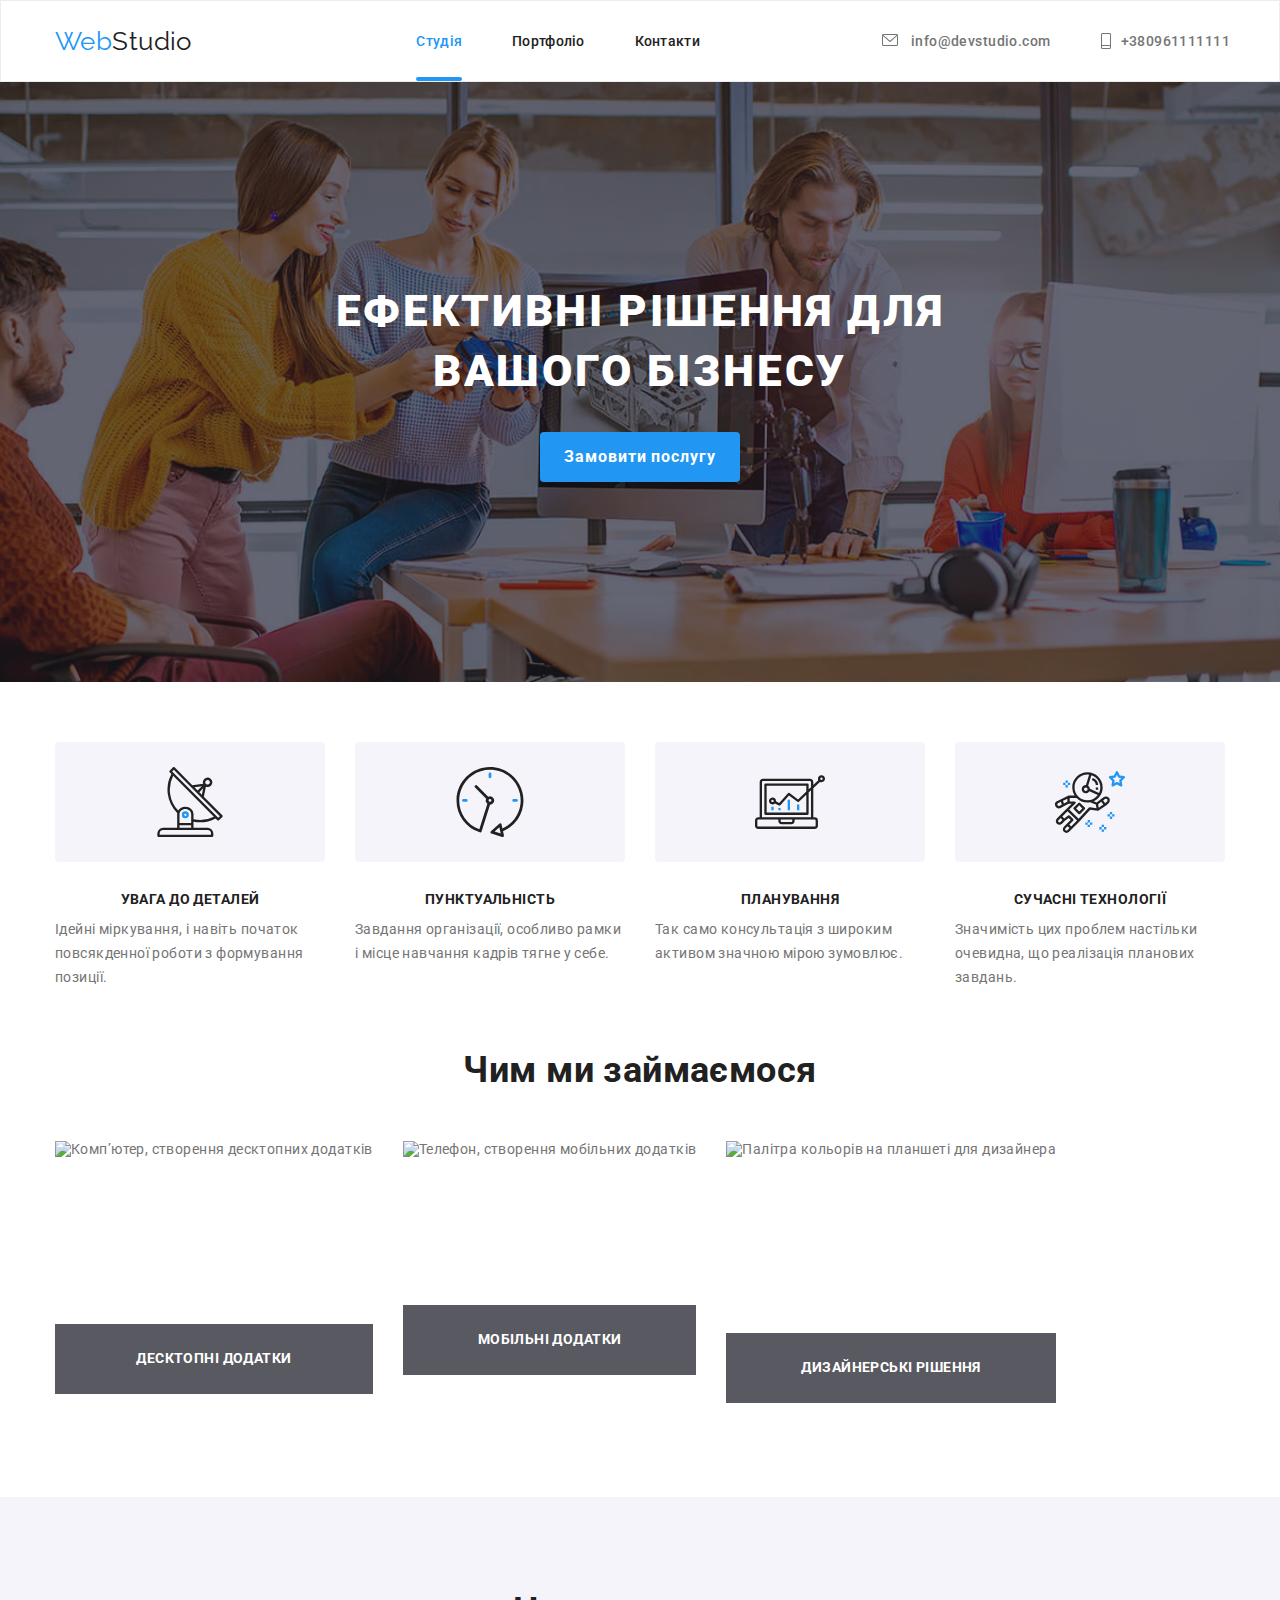
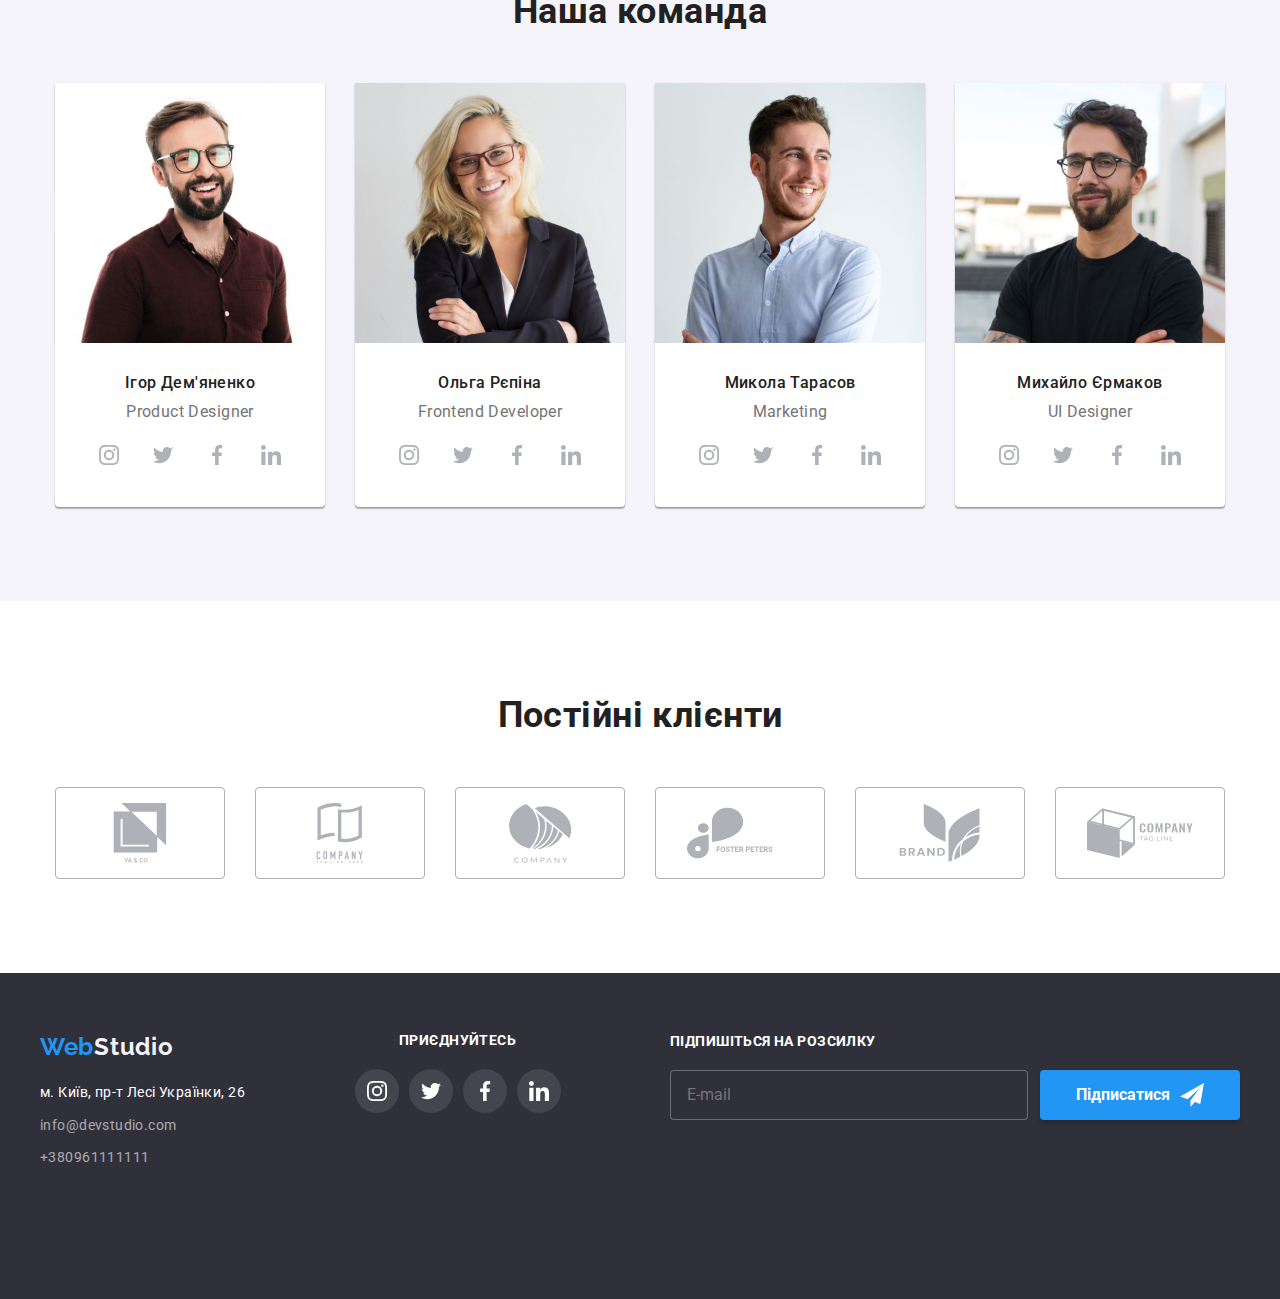
==== commit 64b7ee1e: "ff" ====
--- a/index.html
+++ b/index.html
@@ -664,6 +664,6 @@
       </div>
     </div>
     <script src="./js/modal.js"></script>
-    <script src="./js/menu.js"></script>
+    <script src="./js/mobile-menu.js"></script>
   </body>
 </html>
--- a/css/main.min.css
+++ b/css/main.min.css
@@ -1 +1 @@
-html{box-sizing:border-box}*,*::after,*::before{box-sizing:inherit}header{border:1px solid #ececec}h1,h2,h3,h4,h5,h6,p,ul{margin:0;padding:0}button{font-family:inherit}img{display:block;max-width:100%;height:auto}a{text-decoration:none}ul{list-style:none;margin:0;padding:0}body{background-color:var(--primary-white-color);font-family:var(--primary-font-family);color:var(--primary-text-color);font-size:14px;letter-spacing:.03em;margin:0}img{display:block;width:100%;height:auto}.container{max-width:480px;margin:0 auto;padding:0 15px}@media screen and (min-width: 768px){.container{max-width:768px}}@media screen and (min-width: 1200px){.container{max-width:1200px}}.no-scroll{overflow:hidden}:root{--primary-text-color: #757575;--primary-white-color: #ffffff;--primary-black-color: #212121;--accent-color: #2196f3;--section-color: #f5f4fa;--btn-portfolio-color: #f5f4fa;--footer-color: #2f303a;--footer_list-color: rgba(255, 255, 255, 0.6);--icon-social-color: #afb1b8;--primary-font-family: "Roboto", sans-serif;--secondary-font-family: "Raleway", sans-serif;--cubic: cubic-bezier(0.4, 0, 0.2, 1);--time: 250ms;--gradient: linear-gradient(to right, rgba(47, 48, 58, 0.4) 0%, rgba(47, 48, 58, 0.4) 100%)}.visually-hidden{position:absolute;width:1px;height:1px;margin:-1px;border:0;padding:0;white-space:nowrap;-webkit-clip-path:inset(100%);clip-path:inset(100%);clip:rect(0 0 0 0);overflow:hidden}.header{display:flex;justify-content:space-between;align-items:center;height:60px}@media screen and (min-width: 767px){.header{padding-right:10px;height:80px}}.nav-menu-list{display:none}@media screen and (min-width: 768px)and (max-width: 1199px){.nav-menu-list{display:flex;justify-content:center;margin-left:88px}}@media screen and (min-width: 1200px){.nav-menu-list{display:flex;justify-content:center;margin-left:93px}}.logo{color:var(--primary-black-color);font-family:var(--secondary-font-family);font-size:26px;line-height:1.17}.logo-accent{color:var(--accent-color)}.icon-envelope,.icon-smartphone{margin-right:10px;fill:currentColor}.contact_item-tel{display:flex}.nav-menu-list_item+.nav-menu-list_item{margin-left:50px}.nav-menu_current-page,.nav-menu_page{display:block;padding:32px 0;font-size:14px;font-weight:500;line-height:1.1428571429;letter-spacing:.02em;color:var(--primary-black-color);transition-property:color;transition-duration:var(--time);transition-timing-function:var(--cubic)}.nav-menu_current-page:hover,.nav-menu_current-page:focus,.nav-menu_page:hover,.nav-menu_page:focus{color:var(--accent-color)}.nav-menu_current-page{color:var(--accent-color);position:relative}.nav-menu_current-page::after{content:"";display:block;width:100%;height:4px;position:absolute;bottom:0;left:0;background-color:var(--accent-color);border-radius:2px}.contact-list{display:none}@media screen and (min-width: 768px)and (max-width: 1199px){.contact-list{display:flex;flex-direction:column;gap:10px}}@media screen and (min-width: 1200px){.contact-list{display:flex}}.contact_item{display:block;margin-left:50px}.contact_item-email,.contact_item-tel{font-weight:500;font-size:12px;line-height:1.1666666667;align-items:center;color:var(--primary-text-color);font-weight:500;line-height:1.17;transition-property:color;transition-duration:var(--time);transition-timing-function:var(--cubic)}.contact_item-email:focus,.contact_item-email:hover,.contact_item-tel:focus,.contact_item-tel:hover{color:var(--accent-color)}@media screen and (min-width: 1200px){.contact_item-email,.contact_item-email,.contact_item-tel,.contact_item-tel{font-size:14px}}.menu-open{background-color:rgba(0,0,0,0);border:none}@media screen and (min-width: 768px){.menu-open{display:none}}.mob-menu{position:fixed;top:0;left:0;width:100vw;height:100vh;max-width:767px;background-color:#fff;z-index:3}.mob-menu>.container{padding:48px 40px;height:100%;display:flex;flex-direction:column;justify-content:space-between;overflow:auto}.menu-close{position:absolute;min-height:40px;min-width:40px;background-color:rgba(0,0,0,0);border:none;outline:none;cursor:pointer;margin-left:auto;top:10px;right:15px}.mobile-menu{padding:0;margin:0;list-style:none}.mobile-menu li:not(:last-child){margin-bottom:32px}.mobile-link{font-weight:500;font-size:40px;line-height:calc 1.175;letter-spacing:.02em;color:var(--primary-black-color)}.mobile-link:hover,.mobile-link:focus{color:var(--accent-color)}.contacts-link{font-size:34px;line-height:1.1764705882;letter-spacing:.02em}.contacts-link:hover,.contacts-link:focus{color:var(--accent-color)}.contacts-link-email{font-size:24px;line-height:1.1666666667;letter-spacing:.02em}.mobile-socials{margin-top:64px;display:flex}@media(max-width: 480px){.mobile-socials{flex-wrap:wrap;width:100%}}.mobile-socials li:not(:last-child){border-right:1px solid rgba(33,33,33,.2)}.socials-link{font-size:18px;line-height:1.22;letter-spacing:.02em;color:var(--accent-color);padding:0 10px}@media(max-width: 480px){.socials-link{width:25%}}.socials-link--primary{padding-left:0}.hero.section{padding-top:118px;padding-bottom:118px;text-align:center}@media screen and (min-width: 1200px){.hero.section{padding-top:200px;padding-bottom:200px}}.hero{max-width:1600px;height:auto;text-align:center;margin-left:auto;margin-right:auto;background-repeat:no-repeat;background-position:center;background-size:cover;background-image:linear-gradient(to right, rgba(47, 48, 58, 0.4) 0%, rgba(47, 48, 58, 0.4) 100%),url(../../images/hero_mobile1x.jpg)}@media(min-device-pixel-ratio: 2),(-webkit-min-device-pixel-ratio: 2),(min-resolution: 192dpi),(min-resolution: 2dppx){.hero{background-image:var(--gradient),url("../images/hero_mobile2x.jpg")}}@media screen and (min-width: 480px)and (max-width: 767px){.hero{background-image:var(--gradient),url("../images/hero_tablet1x.jpg")}}@media screen and (min-width: 480px)and (max-width: 767px)and (min-device-pixel-ratio: 2),screen and (min-width: 480px)and (max-width: 767px)and (-webkit-min-device-pixel-ratio: 2),screen and (min-width: 480px)and (max-width: 767px)and (min-resolution: 192dpi),screen and (min-width: 480px)and (max-width: 767px)and (min-resolution: 2dppx){.hero{background-image:var(--gradient),url("../images/hero_tablet2x.jpg")}}@media screen and (min-width: 768px){.hero{background-image:var(--gradient),url("../images/hero_desktop1x.jpg")}}@media screen and (min-width: 768px)and (min-device-pixel-ratio: 2),screen and (min-width: 768px)and (-webkit-min-device-pixel-ratio: 2),screen and (min-width: 768px)and (min-resolution: 192dpi),screen and (min-width: 768px)and (min-resolution: 2dppx){.hero{background-image:var(--gradient),url("../images/hero_desktop2x.jpg")}}.hero_heading{color:var(--primary-white-color);font-weight:900;font-size:26px;line-height:1.62;letter-spacing:.06em;text-transform:uppercase;margin-left:auto;margin-right:auto;margin-bottom:30px}@media screen and (min-width: 1200px){.hero_heading{font-size:44px;line-height:1.36;min-width:696px}}.hero .button{background-color:var(--accent-color);color:var(--primary-white-color);cursor:pointer;font-weight:700;font-size:16px;line-height:1.88;letter-spacing:.06em;box-shadow:0px 4px 4px rgba(0,0,0,.15);border:none;border-radius:4px;padding:10px 24px}.feature-section{padding-top:60px;padding-bottom:60px}.feature_wrap{background-color:var(--btn-portfolio-color);display:flex;justify-content:center;align-items:center;height:120px;border-radius:4px;margin-bottom:30px}@media screen and (max-width: 767px){.feature-list{display:flex;flex-wrap:wrap}}@media screen and (min-width: 768px)and (max-width: 1199px){.feature-list{display:flex;flex-wrap:wrap;gap:30px}}@media screen and (min-width: 1200px){.feature-list{display:flex;flex-wrap:wrap;gap:30px}}@media screen and (max-width: 767px){.feature_item{width:100%;margin-bottom:30px}}@media screen and (min-width: 768px)and (max-width: 1199px){.feature_item{width:calc((100% - 30px)/2)}}@media screen and (min-width: 1200px){.feature_item{width:calc((100% - 90px)/4)}}.feature_heading{margin-top:0;margin-bottom:10px;color:var(--primary-black-color);text-align:center;font-weight:700;font-size:14px;letter-spacing:.03em;text-transform:uppercase;line-height:1.14}.feature_text{width:100%;font-size:14px;line-height:1.71;letter-spacing:.03em;color:var(--primary-text-color);line-height:1.71;margin-top:0;margin-bottom:0}.section.no-padding{padding-top:0;padding-bottom:94px}@media screen and (max-width: 1199px){.section.no-padding{display:none}}.occupation_heading{margin-top:0;margin-bottom:50px;color:var(--primary-black-color);font-size:36px;line-height:1.16;text-align:center}.occupation_list{display:flex;flex-wrap:wrap;gap:30px;position:relative}.occupation_wrap{position:relative}.occupation_text{margin:0 auto;padding:27px;width:100%;bottom:0;right:0;position:absolute;font-size:14px;line-height:1.14;font-weight:700;text-align:center;letter-spacing:.03em;text-transform:uppercase;background-color:rgba(47,48,58,.8);white-space:nowrap;color:var(--primary-white-color)}.team-section{padding-bottom:94px;padding-top:94px;background-color:var(--section-color)}.team_heading{margin-top:0;margin-bottom:50px;color:var(--primary-black-color);font-size:36px;line-height:1.16;text-align:center}.team-list{display:flex;flex-wrap:wrap;gap:30px}.team_card{width:270px;background-color:var(--primary-white-color);box-shadow:0px 1px 3px rgba(0,0,0,.12),0px 1px 1px rgba(0,0,0,.14),0px 2px 1px rgba(0,0,0,.2);border-radius:0px 0px 4px 4px}.team-data{padding:30px 32px}.team_name{color:var(--primary-black-color);white-space:nowrap;font-weight:500;font-size:16px;line-height:1.19;margin-top:0;margin-bottom:10px;text-align:center}.team_position{color:var(--primary-text-color);white-space:nowrap;font-size:16px;line-height:1.19;margin-top:0;margin-bottom:12px;text-align:center}@media screen and (min-width: 767.98px){.team-list{display:flex;flex-wrap:wrap;justify-content:center}}@media screen and (max-width: 768px){.team_card{width:100%}.team_card:not(:last-child){margin-bottom:30px}}@media screen and (min-width: 1200px){.team_card{width:calc((100% - 90px)/4);margin-right:0px;gap:30px}}.clients-section{padding-bottom:94px;padding-top:94px}.clients_heading{margin-top:0;margin-bottom:50px;color:var(--primary-black-color);font-size:36px;line-height:1.16;text-align:center}.clients-list{display:flex;flex-wrap:wrap;justify-content:center;margin:0;padding:0;gap:30px}.client_link{display:inline-flex;align-items:center;justify-content:center;width:170px;height:92px;margin:0;padding:0;border-radius:4px;color:var(--icon-social-color);border:1px solid var(--icon-social-color);transition-property:color,border;transition-duration:var(--time);transition-timing-function:var(--cubic)}.client_link:hover,.client_link:focus{color:var(--accent-color);border:1px solid var(--accent-color)}.client_icon{width:106px;height:60px;fill:currentColor}.portfolio-section{padding-top:60px;padding-bottom:60px}@media screen and (min-width: 1200px){.portfolio-section{padding-top:94px;padding-bottom:94px}}.portfolio-btn{display:flex;flex-wrap:wrap;justify-content:start;gap:8px;margin-bottom:50px}.portfolio-btn .btn{color:var(--primary-black-color);background-color:var(--btn-portfolio-color);padding:6px 22px;font-weight:500;font-size:16px;line-height:1.62;border-radius:4px;border:1px solid rgba(0,0,0,0);background-color:var(--btn-portfolio-color);transition-property:color,background-color,box-shadow;transition-duration:var(--time);transition-timing-function:var(--cubic)}.portfolio-btn .btn:hover,.portfolio-btn .btn:focus{color:var(--primary-white-color);background-color:var(--accent-color);box-shadow:0px 3px 1px rgba(0,0,0,.1),0px 1px 2px rgba(0,0,0,.08),0px 2px 2px rgba(0,0,0,.12);cursor:pointer}@media screen and (min-width: 768px){.portfolio-btn{display:flex;justify-content:center}}@media screen and (min-width: 768px){.portfolio-project-list{display:flex;flex-wrap:wrap;gap:30px}}.portfolio_item:not(:last-child){margin-bottom:30px}@media screen and (min-width: 768px)and (max-width: 1199px){.portfolio_item{width:calc((100% - 30px)/2)}}@media screen and (min-width: 1200px){.portfolio_item{width:calc(100% - 60px)/3}}.portfolio_link{height:100%;display:flex;flex-direction:column;text-decoration:none;transition-property:box-shadow;transition-duration:var(--time);transition-timing-function:var(--cubic)}.portfolio_link:hover,.portfolio_link:focus{box-shadow:0px 1px 1px rgba(0,0,0,.12),0px 4px 4px rgba(0,0,0,.06),1px 4px 6px rgba(0,0,0,.16)}.portfolio_name{flex-grow:1;padding:20px 24px;border-right:1px solid #eee;border-bottom:1px solid #eee;border-left:1px solid #eee}.portfolio-overlay_box{position:relative;overflow:hidden}.portfolio-overlay_text{margin:0 auto;font-weight:400;padding:63px 24px;font-size:18px;line-height:1.56;letter-spacing:.03em;position:absolute;width:100%;height:100%;bottom:0;right:0;color:var(--primary-white-color);background:rgba(33,150,243,.9);transform:translateY(100%);overflow:auto;transition-property:transform;transition-duration:var(--time);transition-timing-function:var(--cubic)}.portfolio_link:hover .portfolio-overlay_text,.portfolio_link:focus .portfolio-overlay_text{transform:translateY(0)}.portfolio_heading{color:var(--primary-black-color);font-size:18px;line-height:2;letter-spacing:.06em;margin-top:0;margin-bottom:4px}.portfolio_description{color:var(--primary-text-color);font-size:16px;line-height:1.88;margin-top:0;margin-bottom:0}.backdrop{position:fixed;top:0;left:0;width:100%;height:100%;background:rgba(0,0,0,.2)}.modal{position:absolute;top:50%;left:50%;padding:40px;width:528px;height:581px;background-color:var(--primary-white-color);box-shadow:0px 1px 3px rgba(0,0,0,.12),0px 1px 1px rgba(0,0,0,.14),0px 2px 1px rgba(0,0,0,.2);border-radius:4px;transform:translate(-50%, -50%) scaleY(1) rotate(0);transition:transform var(--time) var(--cubic)}.close-btn{display:flex;position:absolute;align-items:center;justify-content:center;top:8px;right:8px;width:30px;height:30px;border-radius:50%;border:1px solid rgba(0,0,0,.1);background-color:rgba(0,0,0,0)}.backdrop.is-hidden .modal{transform:translate(-50%, 0%) scaleY(0) rotate(-180deg)}.is-hidden{visibility:hidden;opacity:0;pointer-events:none}.close-btn-icon{fill:var(--primary-black-color)}.modal_heading{font-weight:700;font-size:20px;line-height:1.15;text-align:center;letter-spacing:.03em;margin:0px;margin-bottom:12px;color:var(--primary-black-color)}.modal-field{margin-bottom:10px}.modal-field:nth-child(4){margin-bottom:20px}.modal-field:nth-child(5){margin-bottom:30px}.modal-input-wrap{position:relative}.modal_icon{position:absolute;left:12px;top:50%;transform:translateY(-50%);transition-property:fill;transition-duration:var(--time);transition-timing-function:var(--cubic)}.modal-input:focus+.modal_icon{fill:var(--accent-color)}.modal-input{width:100%;height:40px;margin:0px;padding:0px;padding-left:40px;outline:rgba(0,0,0,0);border:1px solid rgba(33,33,33,.2);border-radius:4px;transition-property:border-color;transition-duration:var(--time);transition-timing-function:var(--cubic)}.modal-input:focus{border-color:var(--accent-color)}.modal_text{display:block;margin-bottom:4px;font-weight:400;font-size:12px;line-height:1.16;letter-spacing:.01em;color:var(--primary-text-color)}.modal-textarea{width:100%;height:120px;font-family:"Roboto";font-size:14px;line-height:1.16;letter-spacing:.01em;padding:12px 16px;outline:rgba(0,0,0,0);border-radius:4px;border:1px solid rgba(33,33,33,.2);color:var(--primary-black-color);resize:none;transition-property:border;transition-duration:var(--time);transition-timing-function:var(--cubic)}.modal-textarea:focus{border:1px solid var(--accent-color)}.check-text{display:flex;align-items:center;padding-left:28px;font-size:14px;line-height:1.71;letter-spacing:.03em;color:var(--primary-text-color)}.check-text span{display:flex;align-items:center;justify-content:center;margin-right:9px;width:16px;height:15px;border-radius:2px;border:2px solid var(--primary-black-color);fill:rgba(0,0,0,0)}.input-check:checked+.check-text span{background-color:var(--accent-color);fill:var(--primary-white-color);border:rgba(0,0,0,0)}.modal-contract{margin-left:4px;color:var(--accent-color);text-decoration:underline}.modal-button{display:block;margin:0 auto;width:200px;height:50px;padding:10px 52px;color:var(--primary-white-color);background-color:var(--accent-color);border:none;font-weight:700;font-size:16px;line-height:1.87;box-shadow:0px 4px 4px rgba(0,0,0,.15);border-radius:4px}.team_social-list{display:flex;flex-wrap:wrap;justify-content:center;gap:10px}.social_link{display:flex;justify-content:center;align-items:center;width:44px;height:44px;border-radius:50%;color:var(--icon-social-color);transition-property:background-color,color;transition-duration:var(--time);transition-timing-function:var(--cubic)}.social_link:hover,.social_link:focus{background-color:var(--accent-color);color:var(--primary-white-color)}.social_icon{width:20px;height:20px;fill:currentColor;transition-property:fill;transition-duration:var(--time);transition-timing-function:var(--cubic)}.footer-social-links{margin-bottom:60px}.footer-social_list{display:flex;justify-content:center;gap:10px}.footer-social_icon{display:flex;justify-content:center;align-items:center;width:44px;height:44px;background-color:rgba(255,255,255,.1);border-radius:50%;transition-property:background-color;transition-duration:var(--time);transition-timing-function:var(--cubic)}.footer-social_icon:hover,.footer-social_icon:focus{background-color:var(--accent-color)}.social-icon{width:20px;height:20px;fill:var(--primary-white-color)}.footer-section{background-color:var(--footer-color);padding-top:60px;padding-bottom:60px}@media screen and (min-width: 768px){.footer-container{display:flex;flex-wrap:wrap;justify-content:space-between;padding-left:76px;padding-right:89px}}@media screen and (min-width: 1200px){.footer-container{display:flex;flex-wrap:nowrap;justify-content:space-between;padding:0}}.footer_wrap{text-align:center;margin-bottom:60px}@media screen and (min-width: 1200px){.footer_wrap{text-align:left}}.footer_logo{color:var(--btn-portfolio-color);padding:0;display:inline-block;margin-bottom:20px;font-family:"Raleway";font-style:normal;font-weight:700;font-size:24px;line-height:1.16;text-align:center;letter-spacing:.03em}.footer_list{font-style:normal;font-weight:400;line-height:1.71}.footer_item{margin-bottom:9px}.address-link{color:var(--primary-white-color)}.address-link:hover,.address-link:focus{color:var(--accent-color)}.footer_tel,.footer_email{color:var(--footer_list-color);transition-property:color;transition-duration:var(--time);transition-timing-function:var(--cubic)}.footer_tel:hover,.footer_tel:focus,.footer_tel:hover,.footer_tel:focus,.footer_email:hover,.footer_email:focus,.footer_email:hover,.footer_email:focus{color:var(--accent-color)}.footer-heading{margin-top:0;margin-bottom:20px;font-weight:700;font-size:14px;line-height:1.14;letter-spacing:.03em;text-align:center;text-transform:uppercase;color:var(--primary-white-color)}.footer-form-submit{text-align:center}.submit_field{margin-top:20px}.footer-input{width:450px;height:50px;font-size:16px;line-height:1.25;margin:0 auto;margin-bottom:20px;color:var(--primary-white-color);outline:none;padding-left:16px;border:1px solid rgba(255,255,255,.3);background-color:var(--footer-color);border-radius:4px;transition-property:border-color;transition-duration:var(--time);transition-timing-function:var(--cubic)}.footer-input::-moz-placeholder{-moz-transition-property:color;transition-property:color;transition-duration:var(--time);transition-timing-function:var(--cubic)}.footer-input:-ms-input-placeholder{-ms-transition-property:color;transition-property:color;transition-duration:var(--time);transition-timing-function:var(--cubic)}.footer-input::placeholder{transition-property:color;transition-duration:var(--time);transition-timing-function:var(--cubic)}.footer-input:focus::-moz-placeholder{color:rgba(0,0,0,0)}.footer-input:focus:-ms-input-placeholder{color:rgba(0,0,0,0)}.footer-input:focus::placeholder{color:rgba(0,0,0,0)}.footer-input:hover,.footer-input:focus{border-color:var(--accent-color)}.footer-submit-btn{position:relative;margin-left:12px;width:200px;height:50px;padding-top:10px;padding-bottom:10px;padding-left:28px;padding-right:62px;background:var(--accent-color);box-shadow:0px 4px 4px rgba(0,0,0,.15);border-radius:4px;border:rgba(0,0,0,0);color:var(--primary-white-color);font-style:normal;font-weight:700;font-size:16px;line-height:1.88}.send-icon{position:absolute;margin-left:10px;top:50%;transform:translateY(-50%)}/*# sourceMappingURL=main.min.css.map */+html{box-sizing:border-box}*,*::after,*::before{box-sizing:inherit}header{border:1px solid #ececec}h1,h2,h3,h4,h5,h6,p,ul{margin:0;padding:0}button{font-family:inherit}img{display:block;max-width:100%;height:auto}a{text-decoration:none}ul{list-style:none;margin:0;padding:0}body{background-color:var(--primary-white-color);font-family:var(--primary-font-family);color:var(--primary-text-color);font-size:14px;letter-spacing:.03em;margin:0}img{display:block;width:100%;height:auto}.container{max-width:480px;margin:0 auto;padding:0 15px}@media screen and (min-width: 768px){.container{max-width:768px}}@media screen and (min-width: 1200px){.container{max-width:1200px}}.no-scroll{overflow:hidden}:root{--primary-text-color: #757575;--primary-white-color: #ffffff;--primary-black-color: #212121;--accent-color: #2196f3;--section-color: #f5f4fa;--btn-portfolio-color: #f5f4fa;--footer-color: #2f303a;--footer_list-color: rgba(255, 255, 255, 0.6);--icon-social-color: #afb1b8;--primary-font-family: "Roboto", sans-serif;--secondary-font-family: "Raleway", sans-serif;--cubic: cubic-bezier(0.4, 0, 0.2, 1);--time: 250ms;--gradient: linear-gradient(to right, rgba(47, 48, 58, 0.4) 0%, rgba(47, 48, 58, 0.4) 100%)}.visually-hidden{position:absolute;width:1px;height:1px;margin:-1px;border:0;padding:0;white-space:nowrap;-webkit-clip-path:inset(100%);clip-path:inset(100%);clip:rect(0 0 0 0);overflow:hidden}.header{display:flex;justify-content:space-between;align-items:center;height:60px}@media screen and (min-width: 767px){.header{padding-right:10px;height:80px}}.nav-menu-list{display:none}@media screen and (min-width: 768px)and (max-width: 1199px){.nav-menu-list{display:flex;justify-content:center;margin-left:88px}}@media screen and (min-width: 1200px){.nav-menu-list{display:flex;justify-content:center;margin-left:93px}}.logo{color:var(--primary-black-color);font-family:var(--secondary-font-family);font-size:26px;line-height:1.17}.logo-accent{color:var(--accent-color)}.icon-envelope,.icon-smartphone{margin-right:10px;fill:currentColor}.contact_item-tel{display:flex}.nav-menu-list_item+.nav-menu-list_item{margin-left:50px}.nav-menu_current-page,.nav-menu_page{display:block;padding:32px 0;font-size:14px;font-weight:500;line-height:1.1428571429;letter-spacing:.02em;color:var(--primary-black-color);transition-property:color;transition-duration:var(--time);transition-timing-function:var(--cubic)}.nav-menu_current-page:hover,.nav-menu_current-page:focus,.nav-menu_page:hover,.nav-menu_page:focus{color:var(--accent-color)}.nav-menu_current-page{color:var(--accent-color);position:relative}.nav-menu_current-page::after{content:"";display:block;width:100%;height:4px;position:absolute;bottom:0;left:0;background-color:var(--accent-color);border-radius:2px}.contact-list{display:none}@media screen and (min-width: 768px)and (max-width: 1199px){.contact-list{display:flex;flex-direction:column;gap:10px}}@media screen and (min-width: 1200px){.contact-list{display:flex}}.contact_item{display:block;margin-left:50px}.contact_item-email,.contact_item-tel{font-weight:500;font-size:12px;line-height:1.1666666667;align-items:center;color:var(--primary-text-color);font-weight:500;line-height:1.17;transition-property:color;transition-duration:var(--time);transition-timing-function:var(--cubic)}.contact_item-email:focus,.contact_item-email:hover,.contact_item-tel:focus,.contact_item-tel:hover{color:var(--accent-color)}@media screen and (min-width: 1200px){.contact_item-email,.contact_item-email,.contact_item-tel,.contact_item-tel{font-size:14px}}.menu-open{background-color:rgba(0,0,0,0);border:none}@media screen and (min-width: 768px){.menu-open{display:none}}.mob-menu{position:fixed;top:0;left:0;width:100vw;height:100vh;max-width:767px;background-color:#fff;z-index:3}.mob-menu>.container{padding:48px 40px;height:100%;display:flex;flex-direction:column;justify-content:space-between;overflow:auto}.menu-close{position:absolute;min-height:40px;min-width:40px;background-color:rgba(0,0,0,0);border:none;outline:none;cursor:pointer;margin-left:auto;top:10px;right:15px}.mobile-menu{padding:0;margin:0;list-style:none}.mobile-menu li:not(:last-child){margin-bottom:32px}.mobile-link{font-weight:500;font-size:40px;line-height:calc 1.175;letter-spacing:.02em;color:var(--primary-black-color)}.mobile-link:hover,.mobile-link:focus{color:var(--accent-color)}.contacts-link{font-size:34px;line-height:1.1764705882;letter-spacing:.02em}.contacts-link:hover,.contacts-link:focus{color:var(--accent-color)}.contacts-link-email{font-size:24px;line-height:1.1666666667;letter-spacing:.02em}.mobile-socials{margin-top:64px;display:flex}@media(max-width: 480px){.mobile-socials{flex-wrap:wrap;width:100%}}.mobile-socials li:not(:last-child){border-right:1px solid rgba(33,33,33,.2)}.socials-link{font-size:18px;line-height:1.22;letter-spacing:.02em;color:var(--accent-color);padding:0 10px}@media(max-width: 480px){.socials-link{width:25%}}.socials-link--primary{padding-left:0}.hero.section{padding-top:118px;padding-bottom:118px;text-align:center}@media screen and (min-width: 1200px){.hero.section{padding-top:200px;padding-bottom:200px}}.hero{max-width:1600px;height:auto;text-align:center;margin-left:auto;margin-right:auto;background-repeat:no-repeat;background-position:center;background-size:cover;background-image:linear-gradient(to right, rgba(47, 48, 58, 0.4) 0%, rgba(47, 48, 58, 0.4) 100%),url(../../images/hero_mobile1x.jpg)}@media(min-device-pixel-ratio: 2),(-webkit-min-device-pixel-ratio: 2),(min-resolution: 192dpi),(min-resolution: 2dppx){.hero{background-image:var(--gradient),url("../images/hero_mobile2x.jpg")}}@media screen and (min-width: 480px)and (max-width: 767px){.hero{background-image:var(--gradient),url("../images/hero_tablet1x.jpg")}}@media screen and (min-width: 480px)and (max-width: 767px)and (min-device-pixel-ratio: 2),screen and (min-width: 480px)and (max-width: 767px)and (-webkit-min-device-pixel-ratio: 2),screen and (min-width: 480px)and (max-width: 767px)and (min-resolution: 192dpi),screen and (min-width: 480px)and (max-width: 767px)and (min-resolution: 2dppx){.hero{background-image:var(--gradient),url("../images/hero_tablet2x.jpg")}}@media screen and (min-width: 768px){.hero{background-image:var(--gradient),url("../images/hero_desktop1x.jpg")}}@media screen and (min-width: 768px)and (min-device-pixel-ratio: 2),screen and (min-width: 768px)and (-webkit-min-device-pixel-ratio: 2),screen and (min-width: 768px)and (min-resolution: 192dpi),screen and (min-width: 768px)and (min-resolution: 2dppx){.hero{background-image:var(--gradient),url("../images/hero_desktop2x.jpg")}}.hero_heading{color:var(--primary-white-color);font-weight:900;font-size:26px;line-height:1.62;letter-spacing:.06em;text-transform:uppercase;margin-left:auto;margin-right:auto;margin-bottom:30px}@media screen and (min-width: 1200px){.hero_heading{font-size:44px;line-height:1.36;min-width:696px}}.hero .button{background-color:var(--accent-color);color:var(--primary-white-color);cursor:pointer;font-weight:700;font-size:16px;line-height:1.88;letter-spacing:.06em;box-shadow:0px 4px 4px rgba(0,0,0,.15);border:none;border-radius:4px;padding:10px 24px}.feature-section{padding-top:60px;padding-bottom:60px}.feature_wrap{background-color:var(--btn-portfolio-color);display:flex;justify-content:center;align-items:center;height:120px;border-radius:4px;margin-bottom:30px}@media screen and (max-width: 767px){.feature-list{display:flex;flex-wrap:wrap}}@media screen and (min-width: 768px)and (max-width: 1199px){.feature-list{display:flex;flex-wrap:wrap;gap:30px}}@media screen and (min-width: 1200px){.feature-list{display:flex;flex-wrap:wrap;gap:30px}}@media screen and (max-width: 767px){.feature_item{width:100%;margin-bottom:30px}}@media screen and (min-width: 768px)and (max-width: 1199px){.feature_item{width:calc((100% - 30px)/2)}}@media screen and (min-width: 1200px){.feature_item{width:calc((100% - 90px)/4)}}.feature_heading{margin-top:0;margin-bottom:10px;color:var(--primary-black-color);text-align:center;font-weight:700;font-size:14px;letter-spacing:.03em;text-transform:uppercase;line-height:1.14}.feature_text{width:100%;font-size:14px;line-height:1.71;letter-spacing:.03em;color:var(--primary-text-color);line-height:1.71;margin-top:0;margin-bottom:0}.section.no-padding{padding-top:0;padding-bottom:94px}@media screen and (max-width: 1199px){.section.no-padding{display:none}}.occupation_heading{margin-top:0;margin-bottom:50px;color:var(--primary-black-color);font-size:36px;line-height:1.16;text-align:center}.occupation_list{display:flex;flex-wrap:wrap;gap:30px;position:relative}.occupation_wrap{position:relative}.occupation_text{margin:0 auto;padding:27px;width:100%;bottom:0;right:0;position:absolute;font-size:14px;line-height:1.14;font-weight:700;text-align:center;letter-spacing:.03em;text-transform:uppercase;background-color:rgba(47,48,58,.8);white-space:nowrap;color:var(--primary-white-color)}.team-section{padding-bottom:94px;padding-top:94px;background-color:var(--section-color)}.team_heading{margin-top:0;margin-bottom:50px;color:var(--primary-black-color);font-size:36px;line-height:1.16;text-align:center}.team-list{display:flex;flex-wrap:wrap;gap:30px}.team_card{width:270px;background-color:var(--primary-white-color);box-shadow:0px 1px 3px rgba(0,0,0,.12),0px 1px 1px rgba(0,0,0,.14),0px 2px 1px rgba(0,0,0,.2);border-radius:0px 0px 4px 4px}.team-data{padding:30px 32px}.team_name{color:var(--primary-black-color);white-space:nowrap;font-weight:500;font-size:16px;line-height:1.19;margin-top:0;margin-bottom:10px;text-align:center}.team_position{color:var(--primary-text-color);white-space:nowrap;font-size:16px;line-height:1.19;margin-top:0;margin-bottom:12px;text-align:center}@media screen and (min-width: 767.98px){.team-list{display:flex;flex-wrap:wrap;justify-content:center}}@media screen and (max-width: 768px){.team_card{width:100%}.team_card:not(:last-child){margin-bottom:30px}}@media screen and (min-width: 1200px){.team_card{width:calc((100% - 90px)/4);margin-right:0px;gap:30px}}.clients-section{padding-bottom:94px;padding-top:94px}.clients_heading{margin-top:0;margin-bottom:50px;color:var(--primary-black-color);font-size:36px;line-height:1.16;text-align:center}.clients-list{display:flex;flex-wrap:wrap;justify-content:center;margin:0;padding:0;gap:30px}.client_link{display:inline-flex;align-items:center;justify-content:center;width:170px;height:92px;margin:0;padding:0;border-radius:4px;color:var(--icon-social-color);border:1px solid var(--icon-social-color);transition-property:color,border;transition-duration:var(--time);transition-timing-function:var(--cubic)}.client_link:hover,.client_link:focus{color:var(--accent-color);border:1px solid var(--accent-color)}.client_icon{width:106px;height:60px;fill:currentColor}.portfolio-section{padding-top:60px;padding-bottom:60px}@media screen and (min-width: 1200px){.portfolio-section{padding-top:94px;padding-bottom:94px}}.portfolio-btn{display:flex;flex-wrap:wrap;justify-content:start;gap:8px;margin-bottom:50px}.portfolio-btn .btn{color:var(--primary-black-color);background-color:var(--btn-portfolio-color);padding:6px 22px;font-weight:500;font-size:16px;line-height:1.62;border-radius:4px;border:1px solid rgba(0,0,0,0);background-color:var(--btn-portfolio-color);transition-property:color,background-color,box-shadow;transition-duration:var(--time);transition-timing-function:var(--cubic)}.portfolio-btn .btn:hover,.portfolio-btn .btn:focus{color:var(--primary-white-color);background-color:var(--accent-color);box-shadow:0px 3px 1px rgba(0,0,0,.1),0px 1px 2px rgba(0,0,0,.08),0px 2px 2px rgba(0,0,0,.12);cursor:pointer}@media screen and (min-width: 768px){.portfolio-btn{display:flex;justify-content:center}}@media screen and (min-width: 768px){.portfolio-project-list{display:flex;flex-wrap:wrap;gap:30px}}.portfolio_item:not(:last-child){margin-bottom:30px}@media screen and (min-width: 768px)and (max-width: 1199px){.portfolio_item{width:calc((100% - 30px)/2)}}@media screen and (min-width: 1200px){.portfolio_item{width:calc(100% - 60px)/3}}.portfolio_link{height:100%;display:flex;flex-direction:column;text-decoration:none;transition-property:box-shadow;transition-duration:var(--time);transition-timing-function:var(--cubic)}.portfolio_link:hover,.portfolio_link:focus{box-shadow:0px 1px 1px rgba(0,0,0,.12),0px 4px 4px rgba(0,0,0,.06),1px 4px 6px rgba(0,0,0,.16)}.portfolio_name{flex-grow:1;padding:20px 24px;border-right:1px solid #eee;border-bottom:1px solid #eee;border-left:1px solid #eee}.portfolio-overlay_box{position:relative;overflow:hidden}.portfolio-overlay_text{margin:0 auto;font-weight:400;padding:63px 24px;font-size:18px;line-height:1.56;letter-spacing:.03em;position:absolute;width:100%;height:100%;bottom:0;right:0;color:var(--primary-white-color);background:rgba(33,150,243,.9);transform:translateY(100%);overflow:auto;transition-property:transform;transition-duration:var(--time);transition-timing-function:var(--cubic)}.portfolio_link:hover .portfolio-overlay_text,.portfolio_link:focus .portfolio-overlay_text{transform:translateY(0)}.portfolio_heading{color:var(--primary-black-color);font-size:18px;line-height:2;letter-spacing:.06em;margin-top:0;margin-bottom:4px}.portfolio_description{color:var(--primary-text-color);font-size:16px;line-height:1.88;margin-top:0;margin-bottom:0}.backdrop{position:fixed;top:0;left:0;width:100%;height:100%;background:rgba(0,0,0,.2)}.modal{position:absolute;top:50%;left:50%;padding:40px;width:528px;height:581px;background-color:var(--primary-white-color);box-shadow:0px 1px 3px rgba(0,0,0,.12),0px 1px 1px rgba(0,0,0,.14),0px 2px 1px rgba(0,0,0,.2);border-radius:4px;transform:translate(-50%, -50%) scaleY(1) rotate(0);transition:transform var(--time) var(--cubic)}.close-btn{display:flex;position:absolute;align-items:center;justify-content:center;top:8px;right:8px;width:30px;height:30px;border-radius:50%;border:1px solid rgba(0,0,0,.1);background-color:rgba(0,0,0,0)}.backdrop.is-hidden .modal{transform:translate(-50%, 0%) scaleY(0) rotate(-180deg)}.is-hidden{visibility:hidden;opacity:0;pointer-events:none}.close-btn-icon{fill:var(--primary-black-color)}.modal_heading{font-weight:700;font-size:20px;line-height:1.15;text-align:center;letter-spacing:.03em;margin:0px;margin-bottom:12px;color:var(--primary-black-color)}.modal-field{margin-bottom:10px}.modal-field:nth-child(4){margin-bottom:20px}.modal-field:nth-child(5){margin-bottom:30px}.modal-input-wrap{position:relative}.modal_icon{position:absolute;left:12px;top:50%;transform:translateY(-50%);transition-property:fill;transition-duration:var(--time);transition-timing-function:var(--cubic)}.modal-input:focus+.modal_icon{fill:var(--accent-color)}.modal-input{width:100%;height:40px;margin:0px;padding:0px;padding-left:40px;outline:rgba(0,0,0,0);border:1px solid rgba(33,33,33,.2);border-radius:4px;transition-property:border-color;transition-duration:var(--time);transition-timing-function:var(--cubic)}.modal-input:focus{border-color:var(--accent-color)}.modal_text{display:block;margin-bottom:4px;font-weight:400;font-size:12px;line-height:1.16;letter-spacing:.01em;color:var(--primary-text-color)}.modal-textarea{width:100%;height:120px;font-family:"Roboto";font-size:14px;line-height:1.16;letter-spacing:.01em;padding:12px 16px;outline:rgba(0,0,0,0);border-radius:4px;border:1px solid rgba(33,33,33,.2);color:var(--primary-black-color);resize:none;transition-property:border;transition-duration:var(--time);transition-timing-function:var(--cubic)}.modal-textarea:focus{border:1px solid var(--accent-color)}.check-text{display:flex;align-items:center;padding-left:28px;font-size:14px;line-height:1.71;letter-spacing:.03em;color:var(--primary-text-color)}.check-text span{display:flex;align-items:center;justify-content:center;margin-right:9px;width:16px;height:15px;border-radius:2px;border:2px solid var(--primary-black-color);fill:rgba(0,0,0,0)}.input-check:checked+.check-text span{background-color:var(--accent-color);fill:var(--primary-white-color);border:rgba(0,0,0,0)}.modal-contract{margin-left:4px;color:var(--accent-color);text-decoration:underline}.modal-button{display:block;margin:0 auto;width:200px;height:50px;padding:10px 52px;color:var(--primary-white-color);background-color:var(--accent-color);border:none;font-weight:700;font-size:16px;line-height:1.87;box-shadow:0px 4px 4px rgba(0,0,0,.15);border-radius:4px}.team_social-list{display:flex;flex-wrap:wrap;justify-content:center;gap:10px}.social_link{display:flex;justify-content:center;align-items:center;width:44px;height:44px;border-radius:50%;color:var(--icon-social-color);transition-property:background-color,color;transition-duration:var(--time);transition-timing-function:var(--cubic)}.social_link:hover,.social_link:focus{background-color:var(--accent-color);color:var(--primary-white-color)}.social_icon{width:20px;height:20px;fill:currentColor;transition-property:fill;transition-duration:var(--time);transition-timing-function:var(--cubic)}.footer-social-links{margin-bottom:60px}.footer-social_list{display:flex;justify-content:center;gap:10px}.footer-social_icon{display:flex;justify-content:center;align-items:center;width:44px;height:44px;background-color:rgba(255,255,255,.1);border-radius:50%;transition-property:background-color;transition-duration:var(--time);transition-timing-function:var(--cubic)}.footer-social_icon:hover,.footer-social_icon:focus{background-color:var(--accent-color)}.social-icon{width:20px;height:20px;fill:var(--primary-white-color)}.footer-section{background-color:var(--footer-color);padding-top:60px;padding-bottom:60px}@media screen and (min-width: 768px){.footer-container{display:flex;flex-wrap:wrap;justify-content:space-between;padding-left:76px;padding-right:89px}}@media screen and (min-width: 1200px){.footer-container{display:flex;flex-wrap:nowrap;justify-content:space-between;padding:0}}.footer_wrap{text-align:center;margin-bottom:60px}@media screen and (min-width: 1200px){.footer_wrap{text-align:left}}.footer_logo{color:var(--btn-portfolio-color);padding:0;display:inline-block;margin-bottom:20px;font-family:"Raleway";font-style:normal;font-weight:700;font-size:24px;line-height:1.16;text-align:center;letter-spacing:.03em}.footer_list{font-style:normal;font-weight:400;line-height:1.71}.footer_item{margin-bottom:9px}.address-link{color:var(--primary-white-color)}.address-link:hover,.address-link:focus{color:var(--accent-color)}.footer_tel,.footer_email{color:var(--footer_list-color);transition-property:color;transition-duration:var(--time);transition-timing-function:var(--cubic)}.footer_tel:hover,.footer_tel:focus,.footer_tel:hover,.footer_tel:focus,.footer_email:hover,.footer_email:focus,.footer_email:hover,.footer_email:focus{color:var(--accent-color)}.footer-heading{margin-top:0;margin-bottom:20px;font-weight:700;font-size:14px;line-height:1.14;letter-spacing:.03em;text-align:center;text-transform:uppercase;color:var(--primary-white-color)}@media screen and (max-width: 1199px){.footer-form-submit{text-align:center;margin:0 auto}}.submit_field{margin-top:20px}@media screen and (min-width: 1200px){.submit_field{display:flex}}.footer-input{width:100%;max-width:450px;height:50px;font-size:16px;line-height:1.25;margin:0 auto;margin-bottom:20px;color:var(--primary-white-color);outline:none;padding-left:16px;border:1px solid rgba(255,255,255,.3);background-color:var(--footer-color);border-radius:4px;transition-property:border-color;transition-duration:var(--time);transition-timing-function:var(--cubic)}.footer-input::-moz-placeholder{-moz-transition-property:color;transition-property:color;transition-duration:var(--time);transition-timing-function:var(--cubic)}.footer-input:-ms-input-placeholder{-ms-transition-property:color;transition-property:color;transition-duration:var(--time);transition-timing-function:var(--cubic)}.footer-input::placeholder{transition-property:color;transition-duration:var(--time);transition-timing-function:var(--cubic)}.footer-input:focus::-moz-placeholder{color:rgba(0,0,0,0)}.footer-input:focus:-ms-input-placeholder{color:rgba(0,0,0,0)}.footer-input:focus::placeholder{color:rgba(0,0,0,0)}.footer-input:hover,.footer-input:focus{border-color:var(--accent-color)}@media screen and (min-width: 1200px){.footer-input{width:358px}}.footer-submit-btn{position:relative;margin-left:12px;width:200px;height:50px;padding-top:10px;padding-bottom:10px;padding-left:28px;padding-right:62px;background:var(--accent-color);box-shadow:0px 4px 4px rgba(0,0,0,.15);border-radius:4px;border:rgba(0,0,0,0);color:var(--primary-white-color);font-style:normal;font-weight:700;font-size:16px;line-height:1.88}.send-icon{position:absolute;margin-left:10px;top:50%;transform:translateY(-50%)}/*# sourceMappingURL=main.min.css.map */